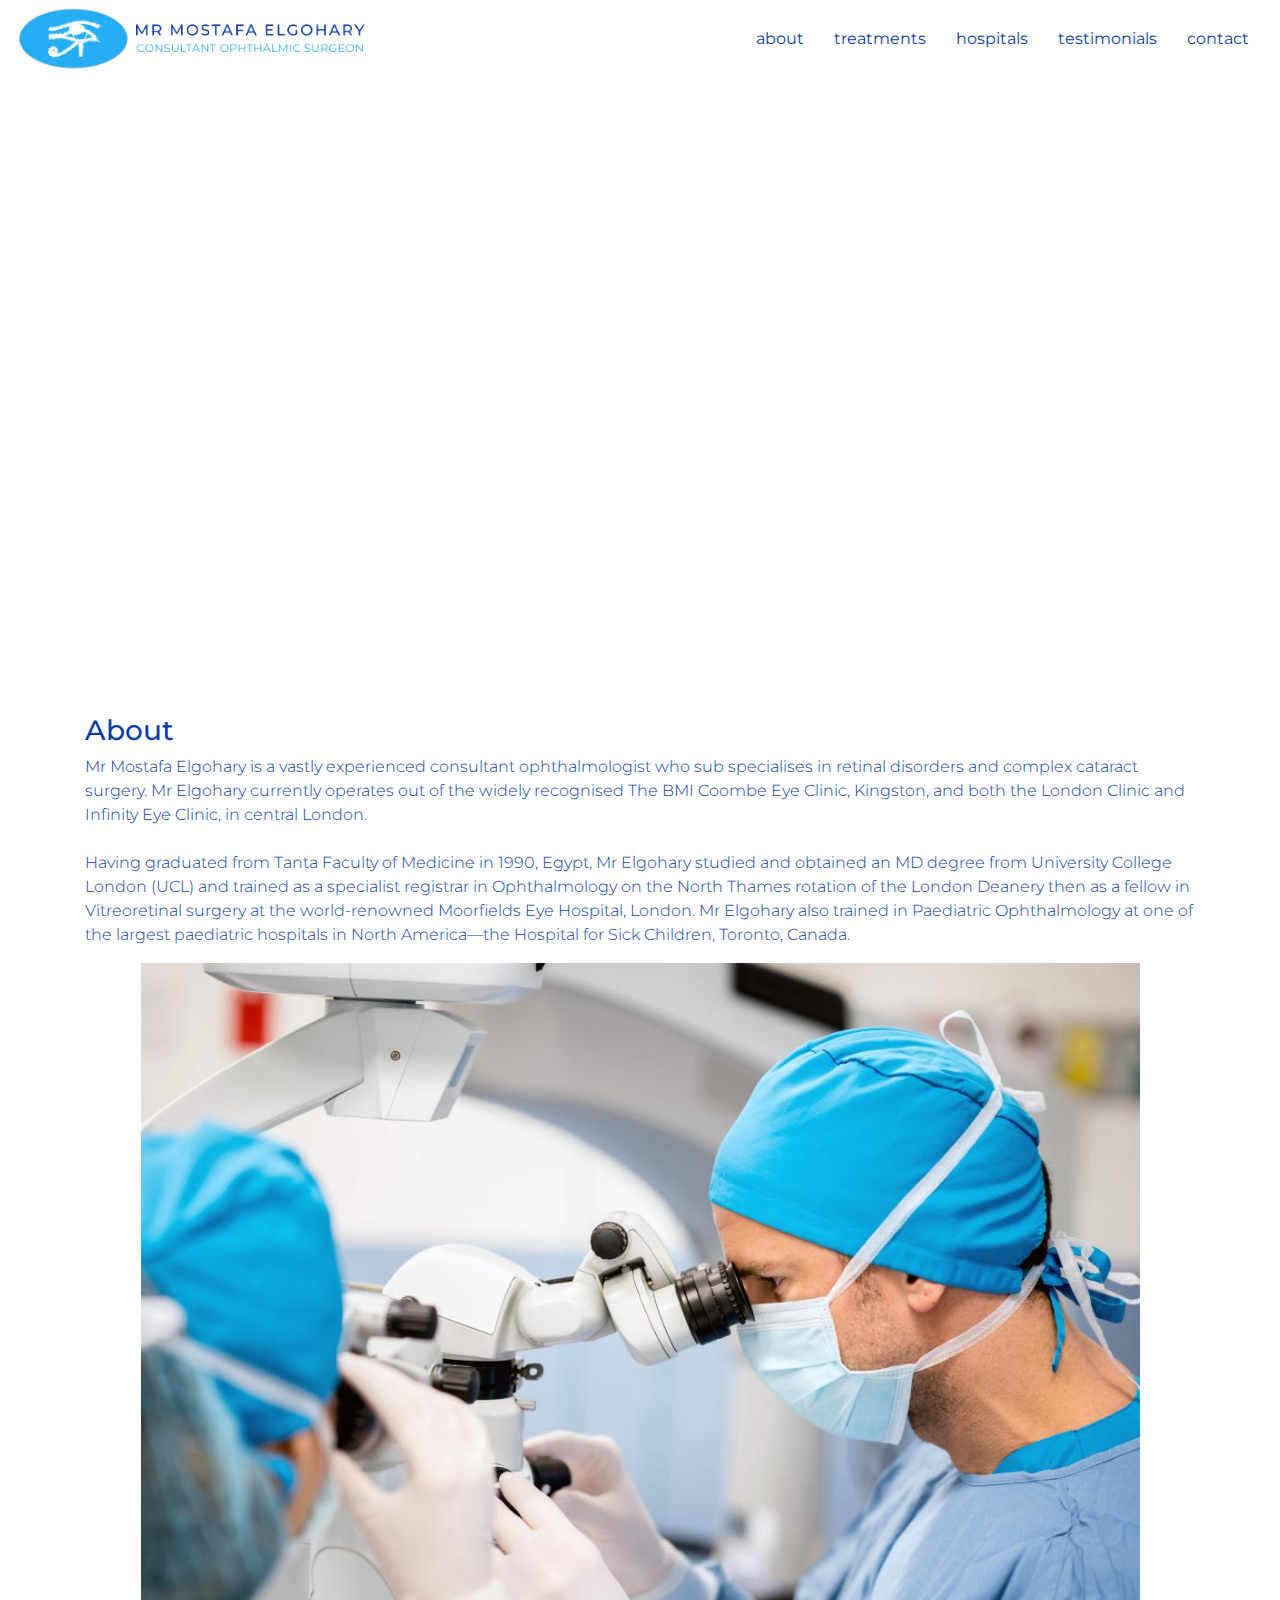
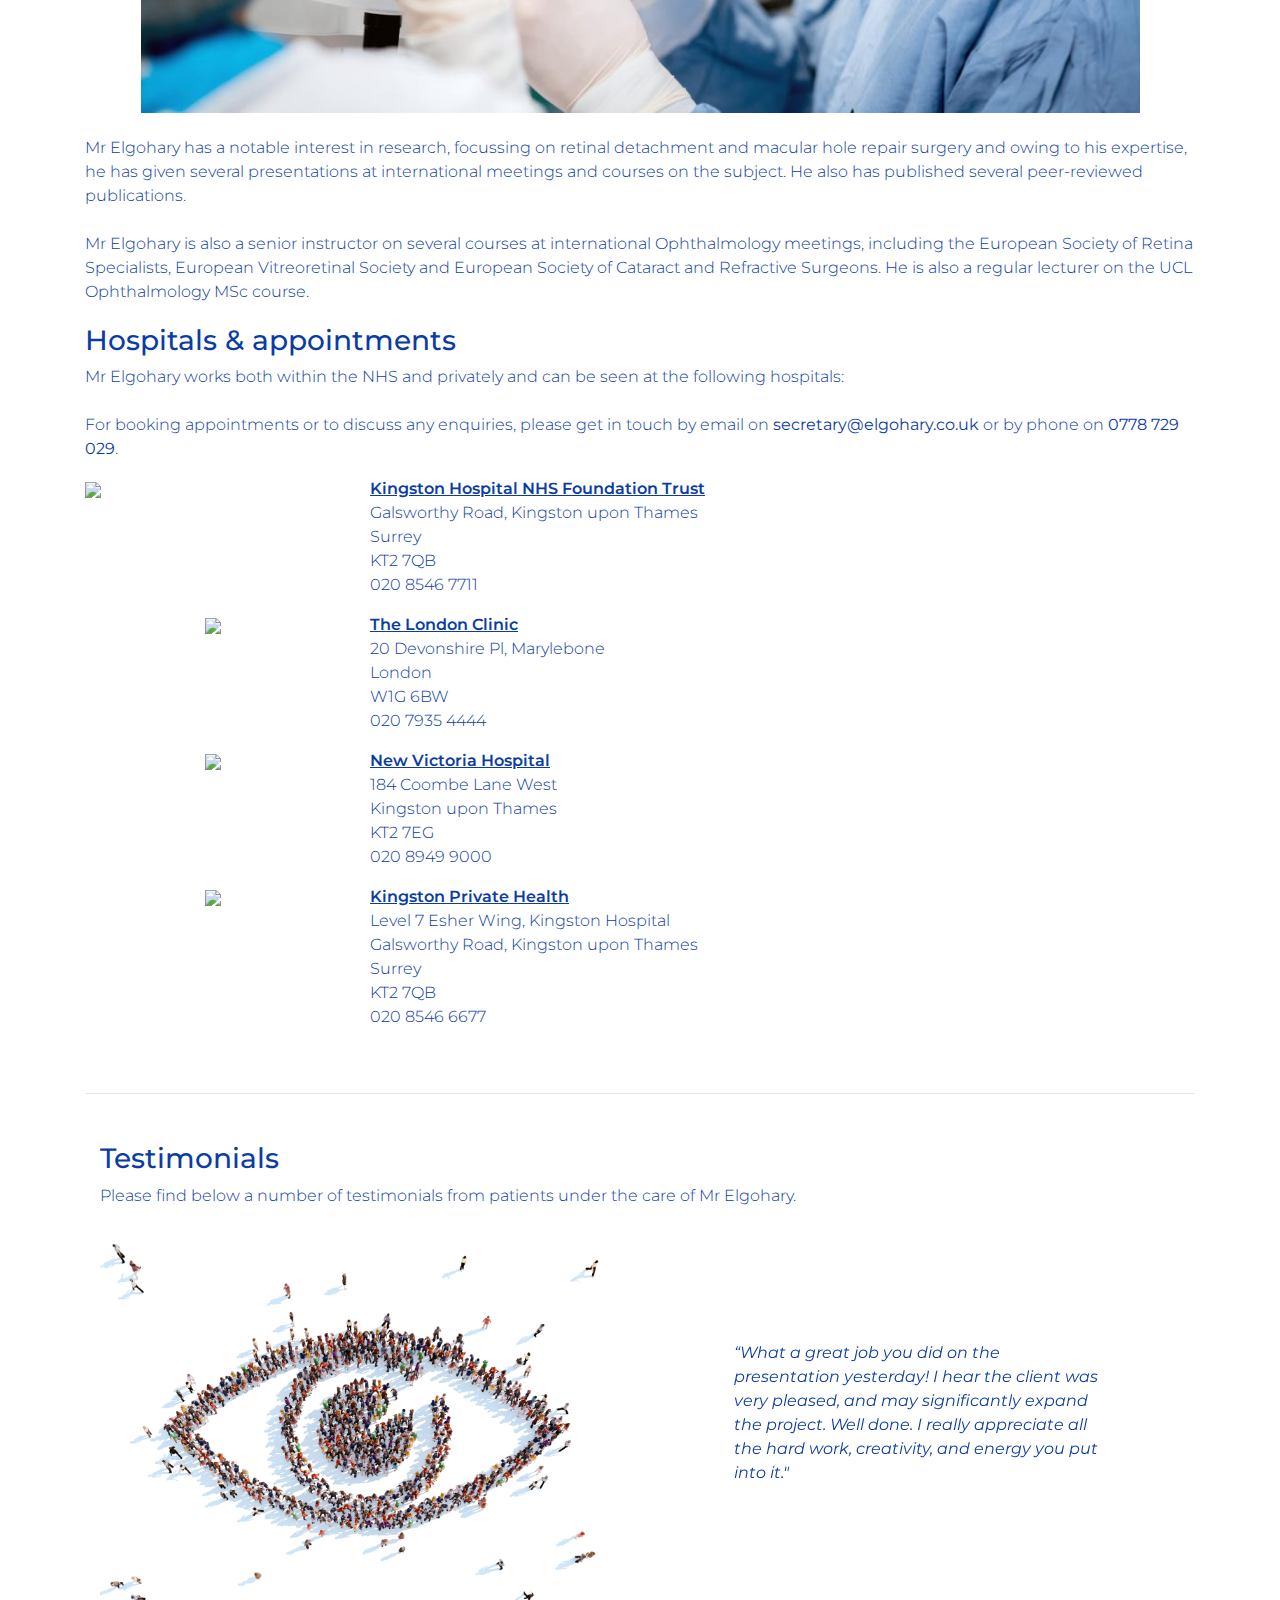
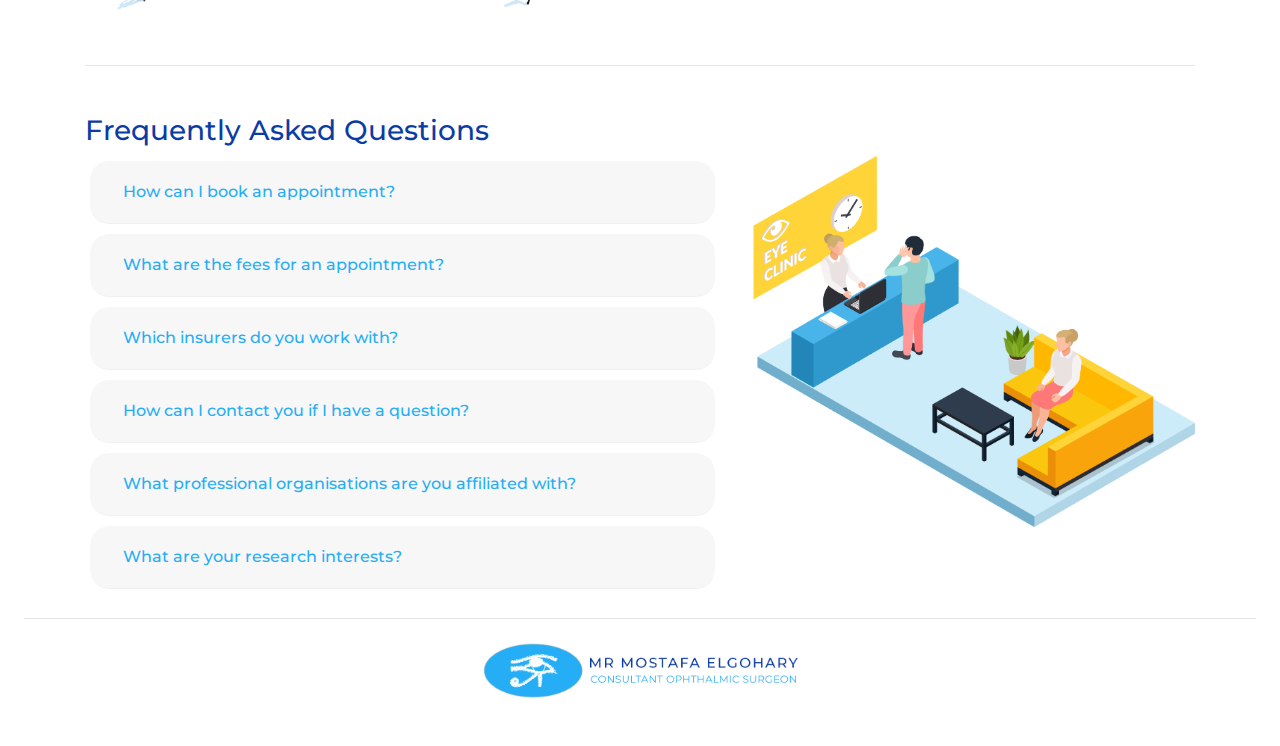
==== index.html @ 0358de56 "Add files via upload" ====
<!doctype html>
<html lang="en">
  <head>
    <meta charset="utf-8">
    <meta name="viewport" content="width=device-width, initial-scale=1, shrink-to-fit=no">
    <meta name="description" content="">
    <meta name="author" content="Mark Otto, Jacob Thornton, and Bootstrap contributors">
    <meta name="generator" content="Jekyll v4.1.1">
    <title>Mr Mostafa Elgohary</title>

    <link rel="canonical" href="https://getbootstrap.com/docs/4.5/examples/carousel/">
    <link href="https://fonts.googleapis.com/css2?family=Montserrat:ital,wght@0,100;0,200;0,300;0,400;0,500;0,600;0,700;0,800;0,900;1,100;1,200;1,300;1,400;1,500;1,600;1,700;1,800;1,900&display=swap" rel="stylesheet">

    <!-- Bootstrap core CSS -->
    <link href="css/bootstrap.min.css" rel="stylesheet">
    <script src="https://use.fontawesome.com/b01f013cdf.js"></script>

    <style>
      .bd-placeholder-img {
        font-size: 1.125rem;
        text-anchor: middle;
        -webkit-user-select: none;
        -moz-user-select: none;
        -ms-user-select: none;
        user-select: none;
      }

      @media (min-width: 768px) {
        .bd-placeholder-img-lg {
          font-size: 3.5rem;
        }
      }
    </style>
    <!-- Custom styles for this template -->
    <link href="carousel.css" rel="stylesheet">

  </head>
  <body>
    <header>
  <nav class="navbar navbar-expand-md navbar-dark fixed-top bg-white" id="mainNav">
    <!-- <div class="container">

    </div> -->
          <div id="logodiv">
              <a href="index.html"><img src="img/logo3.png" id="logo"></a>
          </div>

          <button class="navbar-toggler" type="button" data-toggle="collapse" data-target="#navbarCollapse" aria-controls="navbarCollapse" aria-expanded="false" aria-label="Toggle navigation">
            <span class="navbar-toggler-icon"></span>
          </button>


            <div class="collapse navbar-collapse" id="navbarCollapse">
                <ul class="navbar-nav ml-auto">
                      <li class="nav-item active">
                        <a class="nav-link" id="menuitems" href="#">about<span class="sr-only">(current)</span></a>
                      </li>

                      <li class="nav-item dropdown">
                        <a class="nav-link js-scroll-trigger" id="menuitems" href="#">treatments</a>
                        <div class="dropdown-menu" aria-labelledby="dropdownMenuButton">
                          <a class="dropdown-item" href="treatments.html#conditions">conditions</a>
                          <a class="dropdown-item" href="treatments.html#procedures">procedures</a>
                          <a class="dropdown-item" href="treatments.html#research">research</a>
                        </div>
                      </li>

                      <li class="nav-item">
                        <a class="nav-link" id="menuitems" href="#">hospitals</a>
                      </li>

                      <li class="nav-item">
                        <a class="nav-link" id="menuitems" href="#">testimonials</a>
                      </li>

                      <li class="nav-item">
                        <a class="nav-link" id="menuitems" href="#">contact</a>
                      </li>
                </ul>
            </div>
  </nav>
</header>

<main role="main">

  <div class="position-relative overflow-hidden p-3 p-md-5" id="welcomeimage">
          <div class="container" >
              <div class="text-center" id="welcometext">
                <p>Welcome to the website of Mr Mostafa Elgohary, Consultant Ophthalmologist and Vitreoretinal Surgeon.</p>
              </div>
          </div>
  </div>




  <!-- Marketing messaging and featurettes
  ================================================== -->
  <!-- Wrap the rest of the page in another container to center all the content. -->

  <!-- <div class="container "> -->


    <!-- ABOUT SECTION -->

    <div class="container my-1">
      <div class="row">
            <div class="col-lg-12 col-sm-12">
              <h3 class="font mobilefontsize">About</h3>
              <p class="lead font">
                Mr Mostafa Elgohary is a vastly experienced consultant ophthalmologist who sub specialises in retinal disorders and complex cataract surgery.
                Mr Elgohary currently operates out of the widely recognised The BMI Coombe Eye Clinic, Kingston, and both the London Clinic and Infinity Eye Clinic, in central London.
                <br><br>Having graduated from Tanta Faculty of Medicine in 1990, Egypt, Mr Elgohary studied and obtained an MD degree from University College London (UCL) and trained as a specialist registrar in Ophthalmology on the North Thames rotation of the London Deanery then as a fellow in Vitreoretinal surgery at the world-renowned Moorfields Eye Hospital, London.
                Mr Elgohary also trained in Paediatric Ophthalmology at one of the largest paediatric hospitals in North America—the Hospital for Sick Children, Toronto, Canada.
              </p>
            </div>

            <div class="col-lg-12 col-sm-12 text-center">
                <img src="img/image2.jpg" class="img-fluid" id="imagetwo"/>
            </div>

            <div class="col-lg-12 col-sm-12 font">
              <p class="lead font">
                Mr Elgohary has a notable interest in research, focussing on retinal detachment and macular hole repair surgery and owing to his expertise, he has given several presentations at international meetings and courses on the subject.  He also has published several peer-reviewed publications.
                <br>
                <br>Mr Elgohary is also a senior instructor on several courses at international Ophthalmology meetings, including the European Society of Retina Specialists, European Vitreoretinal Society and European Society of Cataract and Refractive Surgeons. He is also a regular lecturer on the UCL Ophthalmology MSc course.
                </p>
            </div>
      </div>
    </div>

    <!-- HOSPITALS SECTION -->
    <div class="container">

      <div class="row">
            <div class="col-lg-12 col-sm-12">
              <h3 class="font mobilefontsize">Hospitals & appointments</h3>
              <p class="lead font">
                Mr Elgohary works both within the NHS and privately and can be seen at the following hospitals:

                <br><br>
                For booking appointments or to discuss any enquiries, please get in touch by email on <b>secretary@elgohary.co.uk</b> or by phone on <b>0778 729 029</b>.

              </p>
            </div>
      </div>

      <div class="row">
            <div class="col-lg-3 col-sm-12">
              <p class="lead font">
                <a href="https://www.kingstonhospital.nhs.uk/" target="_blank"><img src="https://www.cerner.com/gb/-/media/cerner-media-united-kingdom/client-logos/kingston-hospitals-nhs-foundation-trust-logo-new/kingston-hospitals-nhs-foundation-trust-logo-left-new.jpg?vs=1&h=728&w=1610&la=en&hash=07731436ECAC90FFF5B621EAF5C5706946E8ECD9" class="img-fluid"/></a>
              </p>
            </div>

            <div class="col-lg-9 col-sm-12 mobilecenter">
              <p class="hospitalstitle">Kingston Hospital NHS Foundation Trust</p>
              <p class="lead font">
                Galsworthy Road, Kingston upon Thames
                <br>
                Surrey
                <br>
                KT2 7QB
                <br>
                020 8546 7711
              </p>
            </div>

            <!-- THE LONDON CLINIC -->
            <div class="col-lg-3 col-sm-12 text-center">
              <p class="lead font">
                <a href="https://www.thelondonclinic.co.uk/" target="_blank"><img src="https://encrypted-tbn0.gstatic.com/images?q=tbn%3AANd9GcReIwUrBVdik92Fp7IkmXEhLhUpH0y93_sk5A&usqp=CAU" class="img-fluid" style="width:150px;"/></a>
              </p>
            </div>

            <div class="col-lg-9 col-sm-12 mobilecenter">
              <p class="hospitalstitle">The London Clinic</p>
              <p class="lead font">
                20 Devonshire Pl, Marylebone
                <br>
                London
                <br>
                W1G 6BW
                <br>
                020 7935 4444
              </p>
            </div>

            <!-- NEW VICTORIA HOSPITAL -->
            <div class="col-lg-3 col-sm-12 text-center">
              <p class="lead font">
                <a href="https://www.newvictoria.co.uk/" target="_blank"><img src="https://media.licdn.com/dms/image/C560BAQGy48XAczpVWQ/company-logo_200_200/0?e=2159024400&v=beta&t=w7-m10xiRsmc_yQs4msHcL1L2XakPz-_8ztDHukDIqU" class="img-fluid" style="width:150px;"/></a>
              </p>
            </div>

            <div class="col-lg-9 col-sm-12 mobilecenter">

              <p class="hospitalstitle">New Victoria Hospital</p>
              <p class="lead font">
                184 Coombe Lane West
                <br>
                Kingston upon Thames
                <br>
                KT2 7EG
                <br>
                020 8949 9000
              </p>
            </div>

            <!-- KINGSTON PRIVATE HEALTH -->
            <div class="col-lg-3 col-sm-12 text-center">
              <p class="lead font">
                <a href="https://kingstonprivatehealth.co.uk/" target="_blank"><img src="https://www.kingstonhospital.nhs.uk/media/106375/new_kph_logo.jpg" class="img-fluid" style="width:200px;"/></a>
              </p>
            </div>

            <div class="col-lg-9 col-sm-12 mobilecenter">

                <p class="hospitalstitle">Kingston Private Health</p>
                <p class="lead font">
                Level 7 Esher Wing, Kingston Hospital
                <br>
                Galsworthy Road, Kingston upon Thames
                <br>
                Surrey
                <br>
                KT2 7QB
                <br>
                020 8546 6677
              </p>
            </div>

      </div>

      <hr class="featurette-divider">


      <div class="container">

        <div class="row">
              <div class="col-lg-12 col-sm-12">
                <h3 class="font mobilefontsize">Testimonials</h3>
                <p class="lead font">
                  Please find below a number of testimonials from patients under the care of Mr Elgohary.
                </p>
              </div>
        </div>

        <div class="row">
              <div class="col-lg-6 col-sm-12">
                  <img src="img/image3.jpg" class="img-fluid" id="imagethree"/>
              </div>

              <div class="col-lg-6 col-sm-12 align-self-center">
                    <div id="imagescarousel" class="carousel slide carousel-fade " data-ride="carousel">
                      <!-- <ol class="carousel-indicators">
                        <li data-target="#myCarousel" data-slide-to="0" class="active"></li>
                        <li data-target="#myCarousel" data-slide-to="1"></li>
                        <li data-target="#myCarousel" data-slide-to="2"></li>
                      </ol> -->
                        <div class="carousel-inner">
                                <div class="carousel-item active">
                                    <div class="carousel-content">
                                      <div>
                                          <p class="font feedback">“What a great job you did on the presentation yesterday! I hear the client was very pleased, and may significantly expand the project. Well done. I really appreciate all the hard work, creativity, and energy you put into it."</p>
                                      </div>
                                    </div>
                                </div>

                                <div class="carousel-item">
                                    <div class="carousel-content">
                                        <div>
                                            <p class="font feedback">“I noticed how well you responded to that customer’s concerns. You were patient, understanding, and resourceful. Customer support is an important part of our company brand, and you certainly displayed it.”</p>
                                        </div>
                                    </div>
                                </div>

                                <div class="carousel-item">
                                    <div class="carousel-content">
                                        <div>
                                            <p class="font feedback">“Jane told me that she is using the new network tool to keep track of sales, based on your positive feedback on the application. Thanks for supporting our new technology, and setting a great example for others.”</p>
                                        </div>
                                    </div>
                                </div>
                        </div>
                    </div> <!-- close #imagescarousel div -->

                    <a class="carousel-control-prev" href="#imagescarousel" role="button" data-slide="prev">
                              <i class="fa fa-chevron-left"></i>
                              <span class="sr-only">Previous</span>
                    </a>
                    <a class="carousel-control-next" href="#imagescarousel" role="button" data-slide="next">
                              <i class="fa fa-chevron-right"></i>
                              <span class="sr-only">Previous</span>
                    </a>



              </div> <!-- close col-lg-6 -->
              </div> <!-- close row div -->
        </div> <!-- close container div -->
        <hr class="featurette-divider">
    </div> <!-- close container div of hospitals section -->

    <div class="container">
      <div class="row">
        <div class="col-lg-12 col-sm-12">
          <h3 class="font mobilefontsize">Frequently Asked Questions</h3>
        </div>
      </div>

      <div class="row">
            <div class="col-lg-7 col-sm-12">
            <div id="accordion">
                    <!-- COLLAPSIBLE QUESTION 1 -->
                    <div class="card">
                        <div class="card-header" id="headingOne">
                          <h5 class="mb-0">
                            <button class="btn btn-link collapsed faqquestion" data-toggle="collapse" data-target="#collapseOne" aria-expanded="false" aria-controls="collapseOne">
                              How can I book an appointment?
                            </button>
                          </h5>
                        </div>

                        <div id="collapseOne" class="collapse hide" aria-labelledby="headingOne" data-parent="#accordion">
                          <div class="card-body faqtext">
                            Anim pariatur cliche reprehenderit, enim eiusmod high life accusamus terry richardson ad squid. 3 wolf moon officia aute, non cupidatat skateboard dolor brunch. Food truck quinoa nesciunt laborum eiusmod. Brunch 3 wolf moon tempor, sunt aliqua put a bird on it squid single-origin coffee nulla assumenda shoreditch et. Nihil anim keffiyeh helvetica, craft beer labore wes anderson cred nesciunt sapiente ea proident. Ad vegan excepteur butcher vice lomo. Leggings occaecat craft beer farm-to-table, raw denim aesthetic synth nesciunt you probably haven't heard of them accusamus labore sustainable VHS.
                          </div>
                        </div>
                    </div>

                    <!-- COLLAPSIBLE QUESTION 2 -->
                    <div class="card">
                        <div class="card-header" id="headingTwo">
                          <h5 class="mb-0">
                            <button class="btn btn-link collapsed faqquestion" data-toggle="collapse" data-target="#collapseTwo" aria-expanded="false" aria-controls="collapseTwo">
                              What are the fees for an appointment?
                            </button>
                          </h5>
                        </div>

                        <div id="collapseTwo" class="collapse hide" aria-labelledby="headingTwo" data-parent="#accordion">
                          <div class="card-body faqtext">
                            Anim pariatur cliche reprehenderit, enim eiusmod high life accusamus terry richardson ad squid. 3 wolf moon officia aute, non cupidatat skateboard dolor brunch. Food truck quinoa nesciunt laborum eiusmod. Brunch 3 wolf moon tempor, sunt aliqua put a bird on it squid single-origin coffee nulla assumenda shoreditch et. Nihil anim keffiyeh helvetica, craft beer labore wes anderson cred nesciunt sapiente ea proident. Ad vegan excepteur butcher vice lomo. Leggings occaecat craft beer farm-to-table, raw denim aesthetic synth nesciunt you probably haven't heard of them accusamus labore sustainable VHS.
                          </div>
                        </div>
                    </div>

                    <!-- COLLAPSIBLE QUESTION 3 -->
                    <div class="card">
                        <div class="card-header" id="headingThree">
                          <h5 class="mb-0">
                            <button class="btn btn-link collapsed faqquestion" data-toggle="collapse" data-target="#collapseThree" aria-expanded="false" aria-controls="collapseThree">
                              Which insurers do you work with?
                            </button>
                          </h5>
                        </div>

                        <div id="collapseThree" class="collapse hide" aria-labelledby="headingThree" data-parent="#accordion">
                          <div class="card-body faqtext">
                            Anim pariatur cliche reprehenderit, enim eiusmod high life accusamus terry richardson ad squid. 3 wolf moon officia aute, non cupidatat skateboard dolor brunch. Food truck quinoa nesciunt laborum eiusmod. Brunch 3 wolf moon tempor, sunt aliqua put a bird on it squid single-origin coffee nulla assumenda shoreditch et. Nihil anim keffiyeh helvetica, craft beer labore wes anderson cred nesciunt sapiente ea proident. Ad vegan excepteur butcher vice lomo. Leggings occaecat craft beer farm-to-table, raw denim aesthetic synth nesciunt you probably haven't heard of them accusamus labore sustainable VHS.
                          </div>
                        </div>
                    </div>

                    <!-- COLLAPSIBLE QUESTION 4 -->
                    <div class="card">
                        <div class="card-header" id="headingFour">
                          <h5 class="mb-0">
                            <button class="btn btn-link collapsed faqquestion" data-toggle="collapse" data-target="#collapseFour" aria-expanded="false" aria-controls="collapseFour">
                              How can I contact you if I have a question?
                            </button>
                          </h5>
                        </div>

                        <div id="collapseFour" class="collapse hide" aria-labelledby="headingFour" data-parent="#accordion">
                          <div class="card-body faqtext">
                            Anim pariatur cliche reprehenderit, enim eiusmod high life accusamus terry richardson ad squid. 3 wolf moon officia aute, non cupidatat skateboard dolor brunch. Food truck quinoa nesciunt laborum eiusmod. Brunch 3 wolf moon tempor, sunt aliqua put a bird on it squid single-origin coffee nulla assumenda shoreditch et. Nihil anim keffiyeh helvetica, craft beer labore wes anderson cred nesciunt sapiente ea proident. Ad vegan excepteur butcher vice lomo. Leggings occaecat craft beer farm-to-table, raw denim aesthetic synth nesciunt you probably haven't heard of them accusamus labore sustainable VHS.
                          </div>
                        </div>
                    </div>

                    <!-- COLLAPSIBLE QUESTION 5 -->
                    <div class="card">
                        <div class="card-header" id="headingFive">
                          <h5 class="mb-0">
                            <button class="btn btn-link collapsed faqquestion" data-toggle="collapse" data-target="#collapseFive" aria-expanded="false" aria-controls="collapseFive">
                              What professional organisations are you affiliated with?
                            </button>
                          </h5>
                        </div>

                        <div id="collapseFive" class="collapse hide" aria-labelledby="headingFive" data-parent="#accordion">
                          <div class="card-body faqtext">
                            Anim pariatur cliche reprehenderit, enim eiusmod high life accusamus terry richardson ad squid. 3 wolf moon officia aute, non cupidatat skateboard dolor brunch. Food truck quinoa nesciunt laborum eiusmod. Brunch 3 wolf moon tempor, sunt aliqua put a bird on it squid single-origin coffee nulla assumenda shoreditch et. Nihil anim keffiyeh helvetica, craft beer labore wes anderson cred nesciunt sapiente ea proident. Ad vegan excepteur butcher vice lomo. Leggings occaecat craft beer farm-to-table, raw denim aesthetic synth nesciunt you probably haven't heard of them accusamus labore sustainable VHS.
                          </div>
                        </div>
                    </div>

                    <!-- COLLAPSIBLE QUESTION 6 -->
                    <div class="card">
                        <div class="card-header" id="headingSix">
                          <h5 class="mb-0">
                            <button class="btn btn-link collapsed faqquestion" data-toggle="collapse" data-target="#collapseSix" aria-expanded="false" aria-controls="collapseSix">
                              What are your research interests?
                            </button>
                          </h5>
                        </div>

                        <div id="collapseSix" class="collapse hide" aria-labelledby="headingSix" data-parent="#accordion">
                          <div class="card-body faqtext">
                            Anim pariatur cliche reprehenderit, enim eiusmod high life accusamus terry richardson ad squid. 3 wolf moon officia aute, non cupidatat skateboard dolor brunch. Food truck quinoa nesciunt laborum eiusmod. Brunch 3 wolf moon tempor, sunt aliqua put a bird on it squid single-origin coffee nulla assumenda shoreditch et. Nihil anim keffiyeh helvetica, craft beer labore wes anderson cred nesciunt sapiente ea proident. Ad vegan excepteur butcher vice lomo. Leggings occaecat craft beer farm-to-table, raw denim aesthetic synth nesciunt you probably haven't heard of them accusamus labore sustainable VHS.
                          </div>
                        </div>
                    </div>



            </div>
          </div>

            <div class="col-lg-5 col-sm-12">

              <img src="img/eyeclinic.png" class="img-fluid" id="imagefour"/>
            </div>

      </div>


    </div>

    <hr class="featurette-divider-footer">
    <!-- /END THE FEATURETTES -->

  </div><!-- /.container -->

  <footer class="container-fluid footer">
        <div class="row">
              <div class="col-4" id="emptyrow">
                <p></p>
              </div>

              <div class="col-4" style="margin:0 auto; text-align:center;">
                <a href="index.html"><img src="img/logo3.png" id="logo_bottom"/></a>
              </div>

              <div class="col-4" id="socialmedia_bottom">
                  <!-- <a href="https://twitter.com/maximhorwitz" target="_blank"><i class="fa fa-twitter fa-lg" aria-hidden="true"></i></a>
                  <a href="https://www.facebook.com/maximdhorwitz/" target="_blank"><i class="fa fa-facebook fa-lg active" aria-hidden="true"></i></a> -->
              </div>
        </div>
  </div>


  <!-- FOOTER -->
  <!-- <footer class="container">
    <p class="float-right"><a href="#">Back to top</a></p>
    <p>&copy; 2017-2020 Company, Inc. &middot; <a href="#">Privacy</a> &middot; <a href="#">Terms</a></p>
  </footer> -->

</main>
<script src="https://code.jquery.com/jquery-3.5.1.slim.min.js" integrity="sha384-DfXdz2htPH0lsSSs5nCTpuj/zy4C+OGpamoFVy38MVBnE+IbbVYUew+OrCXaRkfj" crossorigin="anonymous"></script>
      <script>window.jQuery || document.write('<script src="../assets/js/vendor/jquery.slim.min.js"><\/script>')</script><script src="../assets/dist/js/bootstrap.bundle.min.js"></script>
</html>
---- carousel.css ----
/* GLOBAL STYLES
-------------------------------------------------- */
/* Padding below the footer and lighter body text */

body {
  padding-top: 3rem;
  padding-bottom: 3rem;
  color: #5a5a5a;
}

#logo {
  height:auto;
  width:350px;
}

.navbar-dark .navbar-toggler-icon {
  background-image: url("data:image/svg+xml,%3csvg xmlns='http://www.w3.org/2000/svg' width='30' height='30' viewBox='0 0 30 30'%3e%3cpath stroke='rgba%2811, 60, 164, 1%29' stroke-linecap='round' stroke-miterlimit='10' stroke-width='2' d='M4 7h22M4 15h22M4 23h22'/%3e%3c/svg%3e");
}

.navbar-dark .navbar-toggler {
  border-color:#0b3ca4;
}

#menuitems {
  color:#0b3ca4;
  font-family: 'Montserrat', sans-serif;
  padding-left: 15px;
  padding-right: 15px;
}

.font {
  color:#0b3ca4;
  font-family: 'Montserrat', sans-serif;
}

.lead {
  font-size: 1em;
}

.dropdown-menu {
  margin-left:-25px;
}

.dropdown:hover>.dropdown-menu {
  display: block;
}

.dropdown>.dropdown-toggle:active {
  /*Without this, clicking will make it sticky*/
    pointer-events: none;
}

.dropdown-item {

  font-family: 'Montserrat',sans-serif;
  text-align:center;
  color:#0b3ca4;
}

.dropdown-item.active, .dropdown-item:active {
  background-color:white;
  text-decoration: underline;
  color:#0b3ca4;

}

#mainNav a:hover {
  color:#25aef5;
}

#welcomeimage {
  /* width:100%; */
  height:40rem;
  width:auto;
  position:relative;
  text-align: center;
  background-image:url('https://i.ibb.co/zxhxnvD/doctor-ophthalmology.jpg');
  background-repeat: no-repeat;
  background-position: center;
  background-size: contain;
  margin-bottom:2%;
}

#welcometext {
  color:red;
  margin: 0 auto;
  padding-top:5rem;
  padding-left:40rem;
  padding-right:10rem;
  font-size:1.5em;
  font-weight: 600;
  color:white;
}

#imagetwo {
  width:90%;
  height:auto;
  margin-bottom:2%;
}

#imagethree {
  width:100%;
  height:auto;
}

.feedback {
  font-style: italic;
}

.hospitalstitle {
  text-decoration: underline;
  font-weight:600;
  font-family: 'Montserrat', sans-serif;
  color:#0b3ca4;
  margin-bottom:0px;
}

.custom-toggler.navbar-toggler {
            border-color: red;
        }

.faqtext {
  font-family: 'Montserrat',sans-serif;
  color:#0b3ca4;
  font-size:0.9em;
}

.faqquestion {
  font-family: 'Montserrat',sans-serif;
  color:#25aef5;
  font-size:0.8em;
  font-weight:500;
}

#logo_bottom {

  width:80%;
  height:auto;
  text-align:center;
}

.card {
  padding:5px;
  text-align: left;
  border-style:none!important;
}

.card-header {
	border-radius:1.2em!important;
	background-color: rgba(0,0,0,.03)!important;
	border-bottom:1px solid rgba(0,0,0,.03)!important;
}



/* CUSTOMIZE THE CAROUSEL
-------------------------------------------------- */

/* Carousel base class */

/* Since positioning the image, we need to help out the caption */
.carousel-caption {
  /* bottom: 3rem; */
  z-index: 10;
  color:black;
}

#imagescarousel {
  width:100%!important;
}

.carousel-inner {
  width:70%;
  margin: 0 auto;

}

/* Declare heights because of positioning of img element */
/* .carousel-item {
  height: 20rem;

} */
/* .carousel-item > img {
  position: absolute;
  top: 0;
  left: 0;
  min-width: 100%;
  height: 32rem;
} */

.fa-chevron-left {
  color:#25aef5;
  font-size:4em;
}

.fa-chevron-right {
  color:#25aef5;
  font-size:4em;
}




/* MARKETING CONTENT
-------------------------------------------------- */

/* Center align the text within the three columns below the carousel */
.marketing .col-lg-4 {
  margin-bottom: 1.5rem;
  text-align: center;
}
.marketing h2 {
  font-weight: 400;
}
.marketing .col-lg-4 p {
  margin-right: .75rem;
  margin-left: .75rem;
}


/* Featurettes
------------------------- */

.featurette-divider {
  margin: 3rem 0; /* Space out the Bootstrap <hr> more */

}

.featurette-divider-footer {
  margin: 1.5em; /* Space out the Bootstrap <hr> more */

}

/* Thin out the marketing headings */
.featurette-heading {
  font-weight: 300;
  line-height: 1;
  letter-spacing: -.05rem;
}


/* RESPONSIVE CSS
-------------------------------------------------- */

@media (max-width: 822px) {

#logodiv {
  width:50%;
  height:auto;
}

#logo {
  width:150%;
  height:auto;
}

#welcometext {
  display:none;
}

#welcomeimage {
    height:16rem;
    width:auto;
    position:relative;
    text-align: center;
    background-image:url('https://i.ibb.co/zxhxnvD/doctor-ophthalmology.jpg');
    background-repeat: no-repeat;
    background-position: center;
    background-size: contain;
    margin-bottom:2%;

}

.lead {
  font-size: 0.8em;
}

.mobilefontsize {
  font-size: 1.2em;
}

.mobilecenter {
  text-align:center;
}

.fa-chevron-left {
  color:#25aef5;
  font-size:2em;
}

.fa-chevron-right {
  color:#25aef5;
  font-size:2em;
}

.feedback {
  font-style: italic;
  font-size: 0.8em;
}

.faqtext {
  font-family: 'Montserrat',sans-serif;
  color:#0b3ca4;
  font-size:0.8em;
}

.featurette-divider-footer {
  display:none;
}

.featurette-divider {
  margin: 1.5rem 0; /* Space out the Bootstrap <hr> more */

}



.footer {
  display:none;
}


}

@media (min-width: 40em) {
  /* Bump up size of carousel content */
  .carousel-caption p {
    margin-bottom: 1.25rem;
    font-size: 1.25rem;
    line-height: 1.4;
  }

  .featurette-heading {
    font-size: 50px;
  }
}

@media (min-width: 62em) {
  .featurette-heading {
    margin-top: 7rem;
  }
}
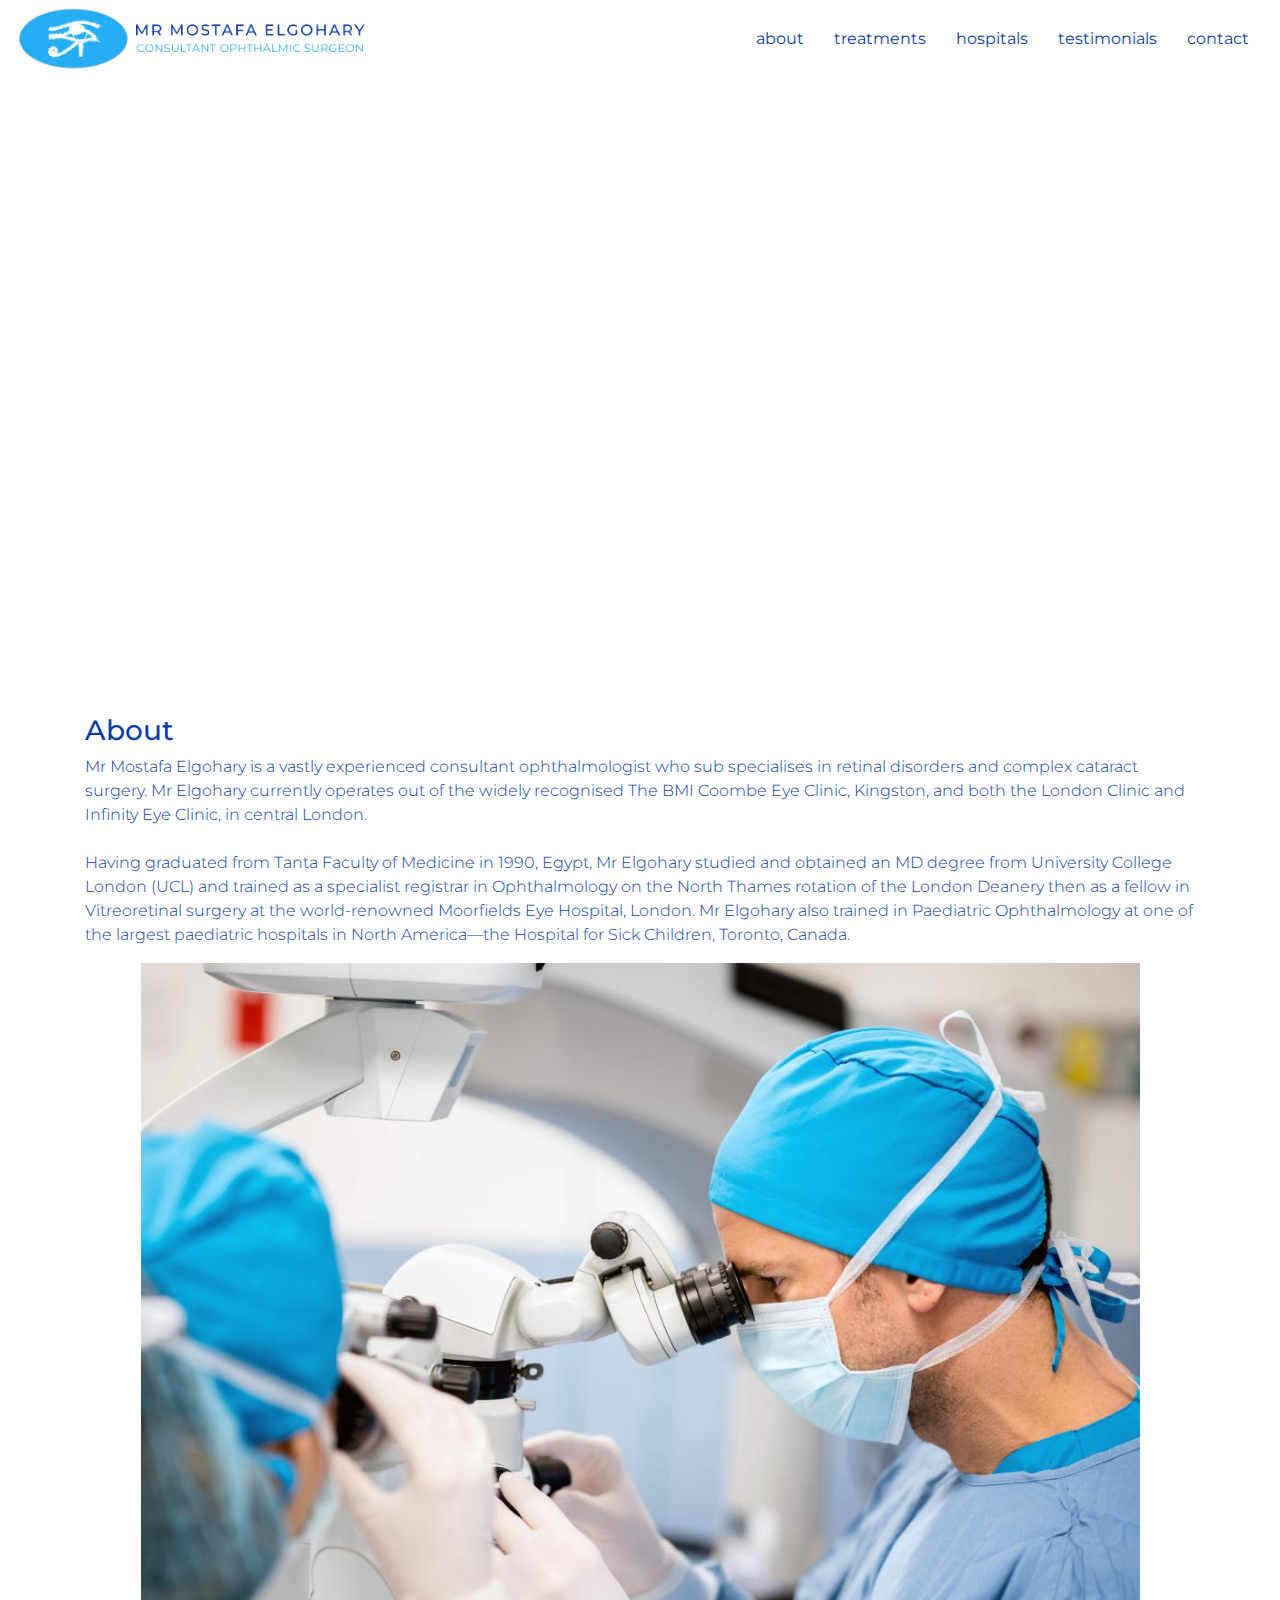
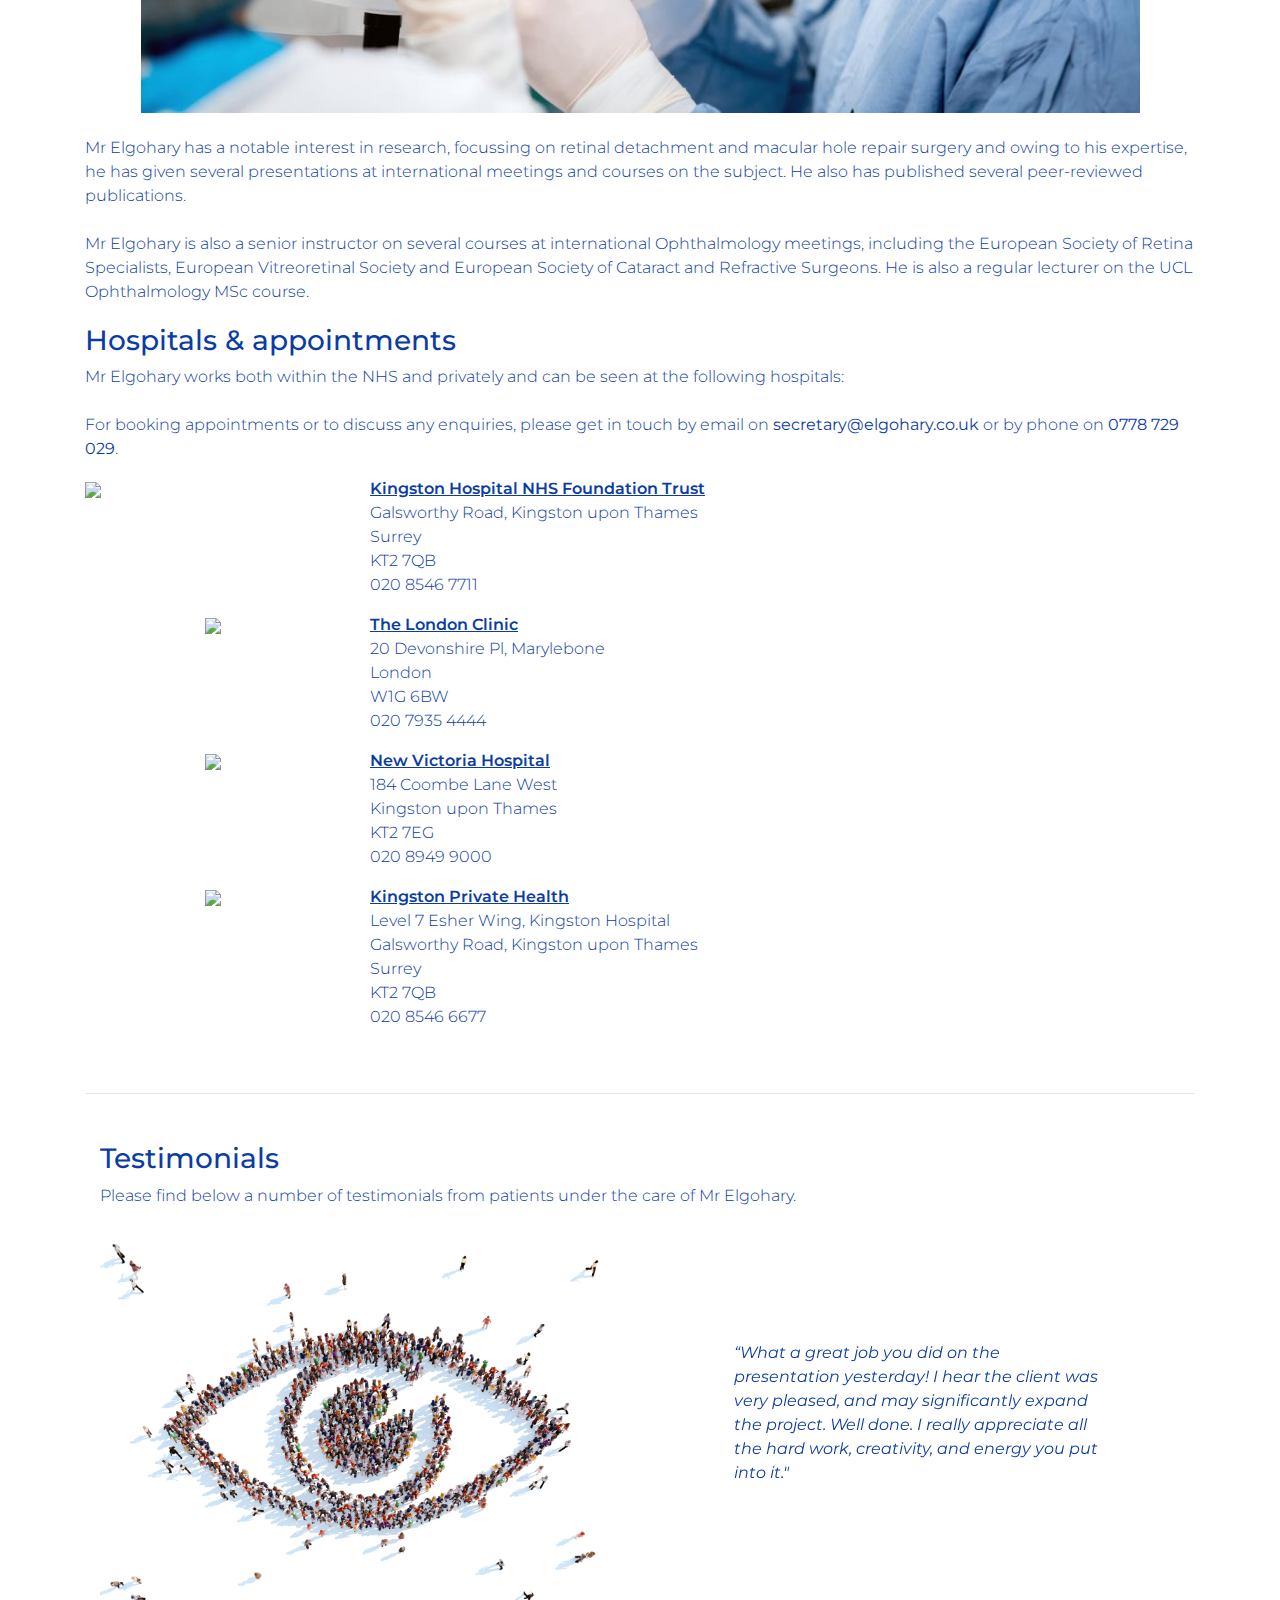
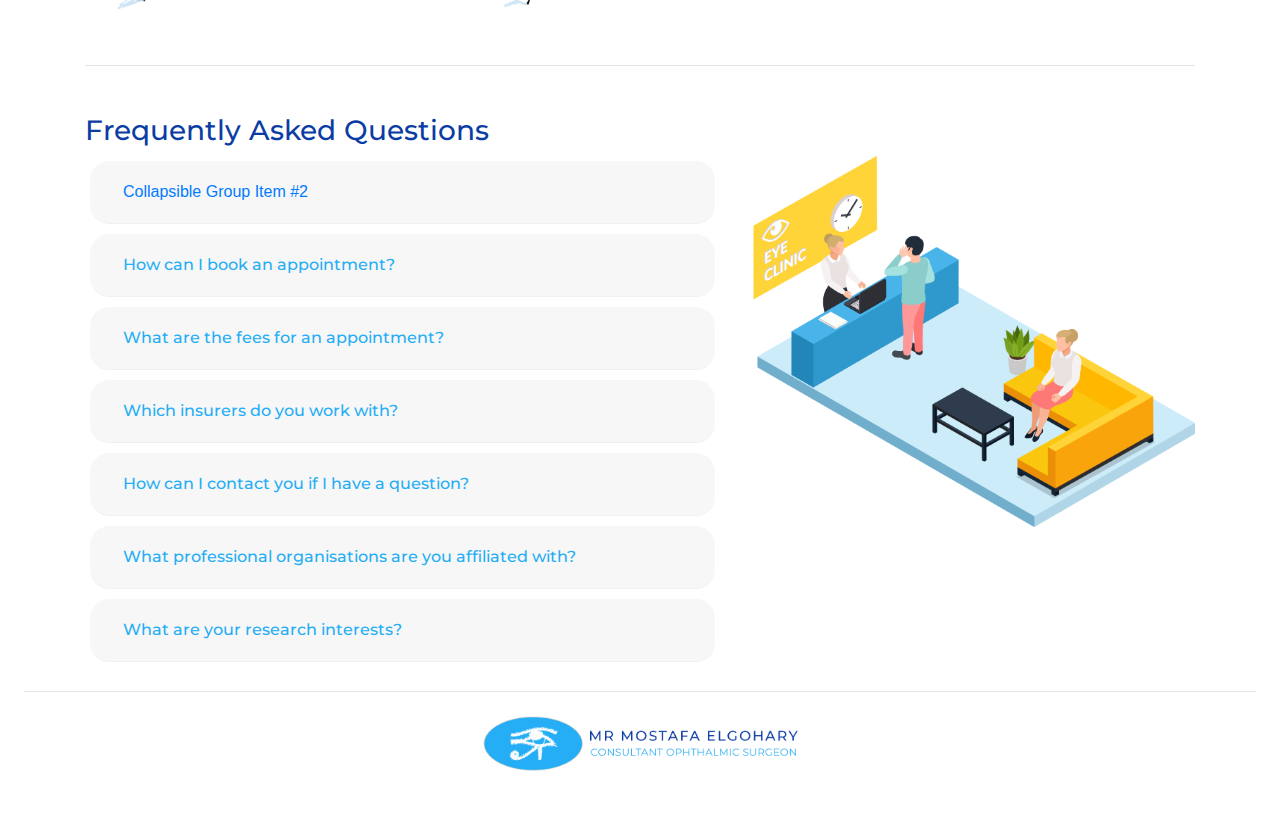
==== commit 1dafec7f: "Update index.html" ====
--- a/index.html
+++ b/index.html
@@ -311,6 +311,21 @@
       <div class="row">
             <div class="col-lg-7 col-sm-12">
             <div id="accordion">
+              <!-- ADDED HERE -->
+                    <div class="card">
+                          <div class="card-header" id="headingTwo">
+                            <h5 class="mb-0">
+                              <button class="btn btn-link collapsed" data-toggle="collapse" data-target="#collapseTwo" aria-expanded="false" aria-controls="collapseTwo">
+                                Collapsible Group Item #2
+                              </button>
+                            </h5>
+                          </div>
+                          <div id="collapseTwo" class="collapse" aria-labelledby="headingTwo" data-parent="#accordion">
+                            <div class="card-body">
+                              Anim pariatur cliche reprehenderit, enim eiusmod high life accusamus terry richardson ad squid. 3 wolf moon officia aute, non cupidatat skateboard dolor brunch. Food truck quinoa nesciunt laborum eiusmod. Brunch 3 wolf moon tempor, sunt aliqua put a bird on it squid single-origin coffee nulla assumenda shoreditch et. Nihil anim keffiyeh helvetica, craft beer labore wes anderson cred nesciunt sapiente ea proident. Ad vegan excepteur butcher vice lomo. Leggings occaecat craft beer farm-to-table, raw denim aesthetic synth nesciunt you probably haven't heard of them accusamus labore sustainable VHS.
+                            </div>
+                          </div>
+                    </div>
                     <!-- COLLAPSIBLE QUESTION 1 -->
                     <div class="card">
                         <div class="card-header" id="headingOne">
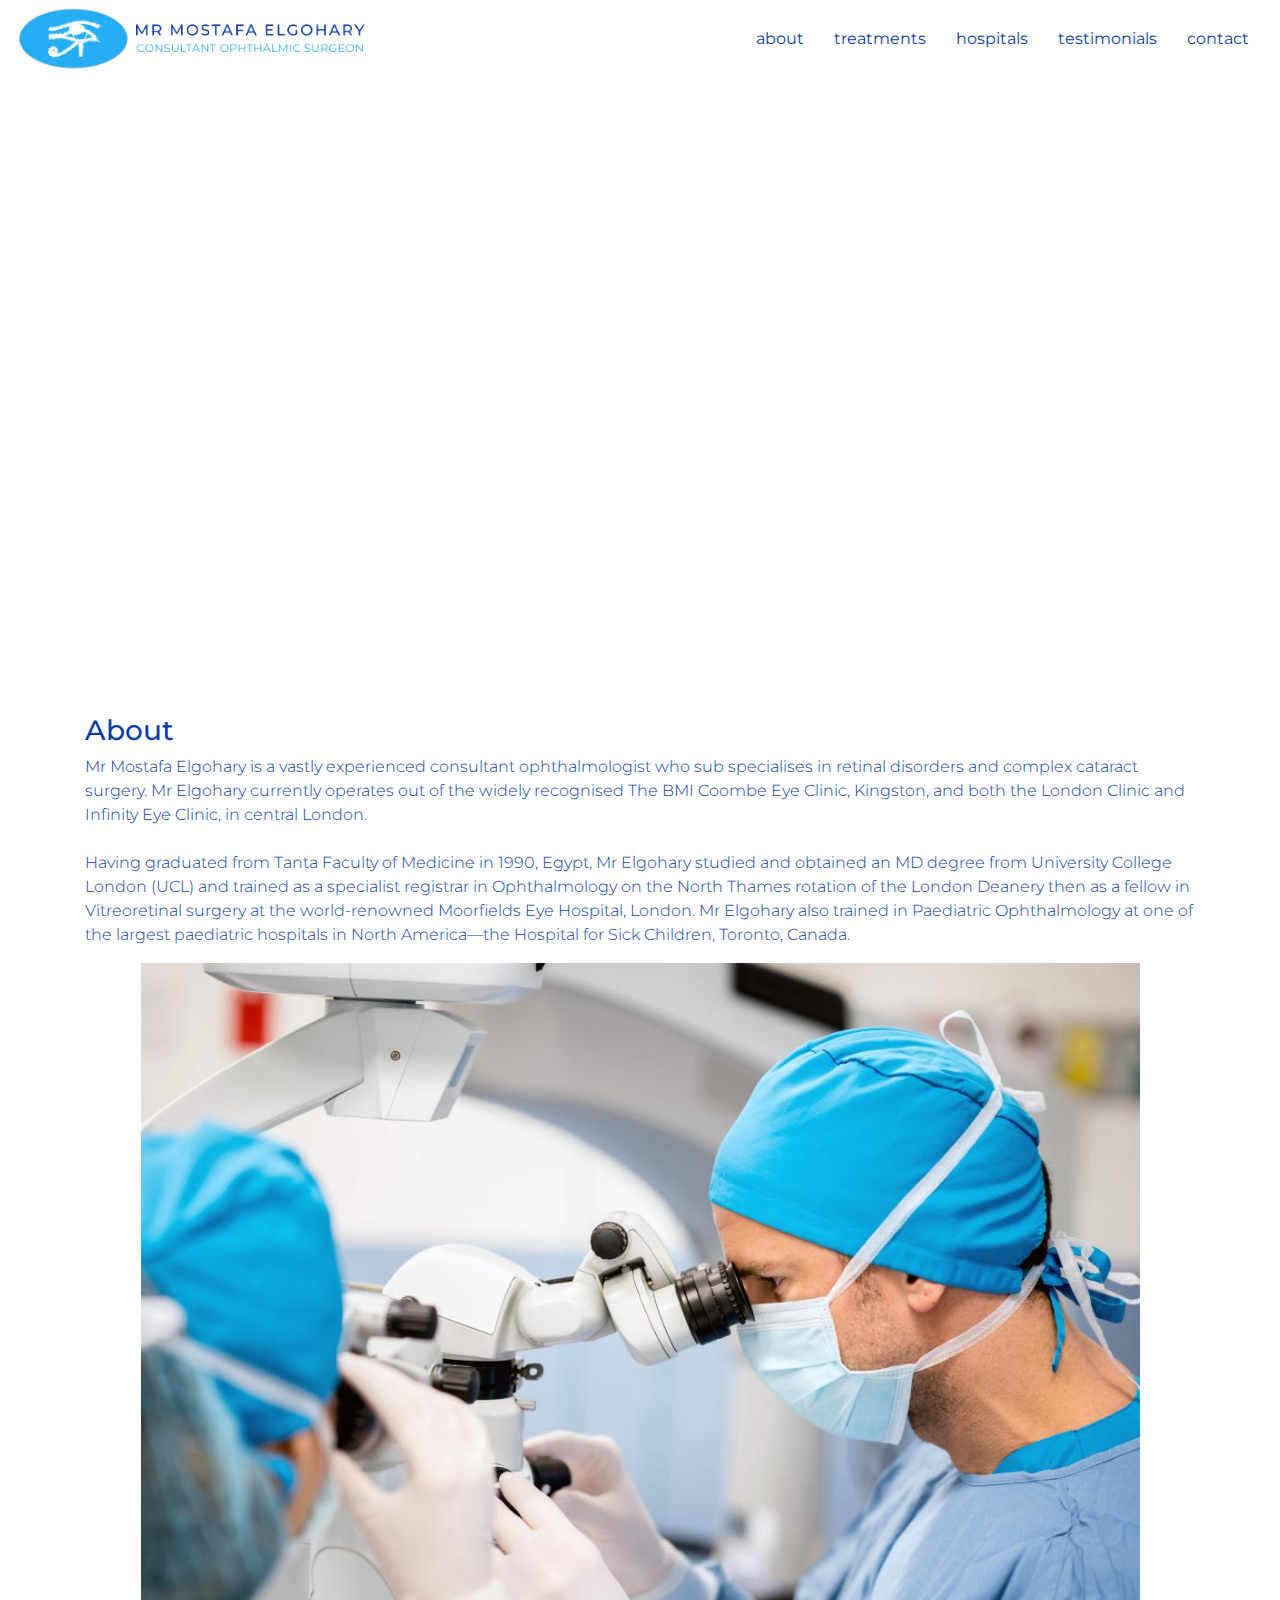
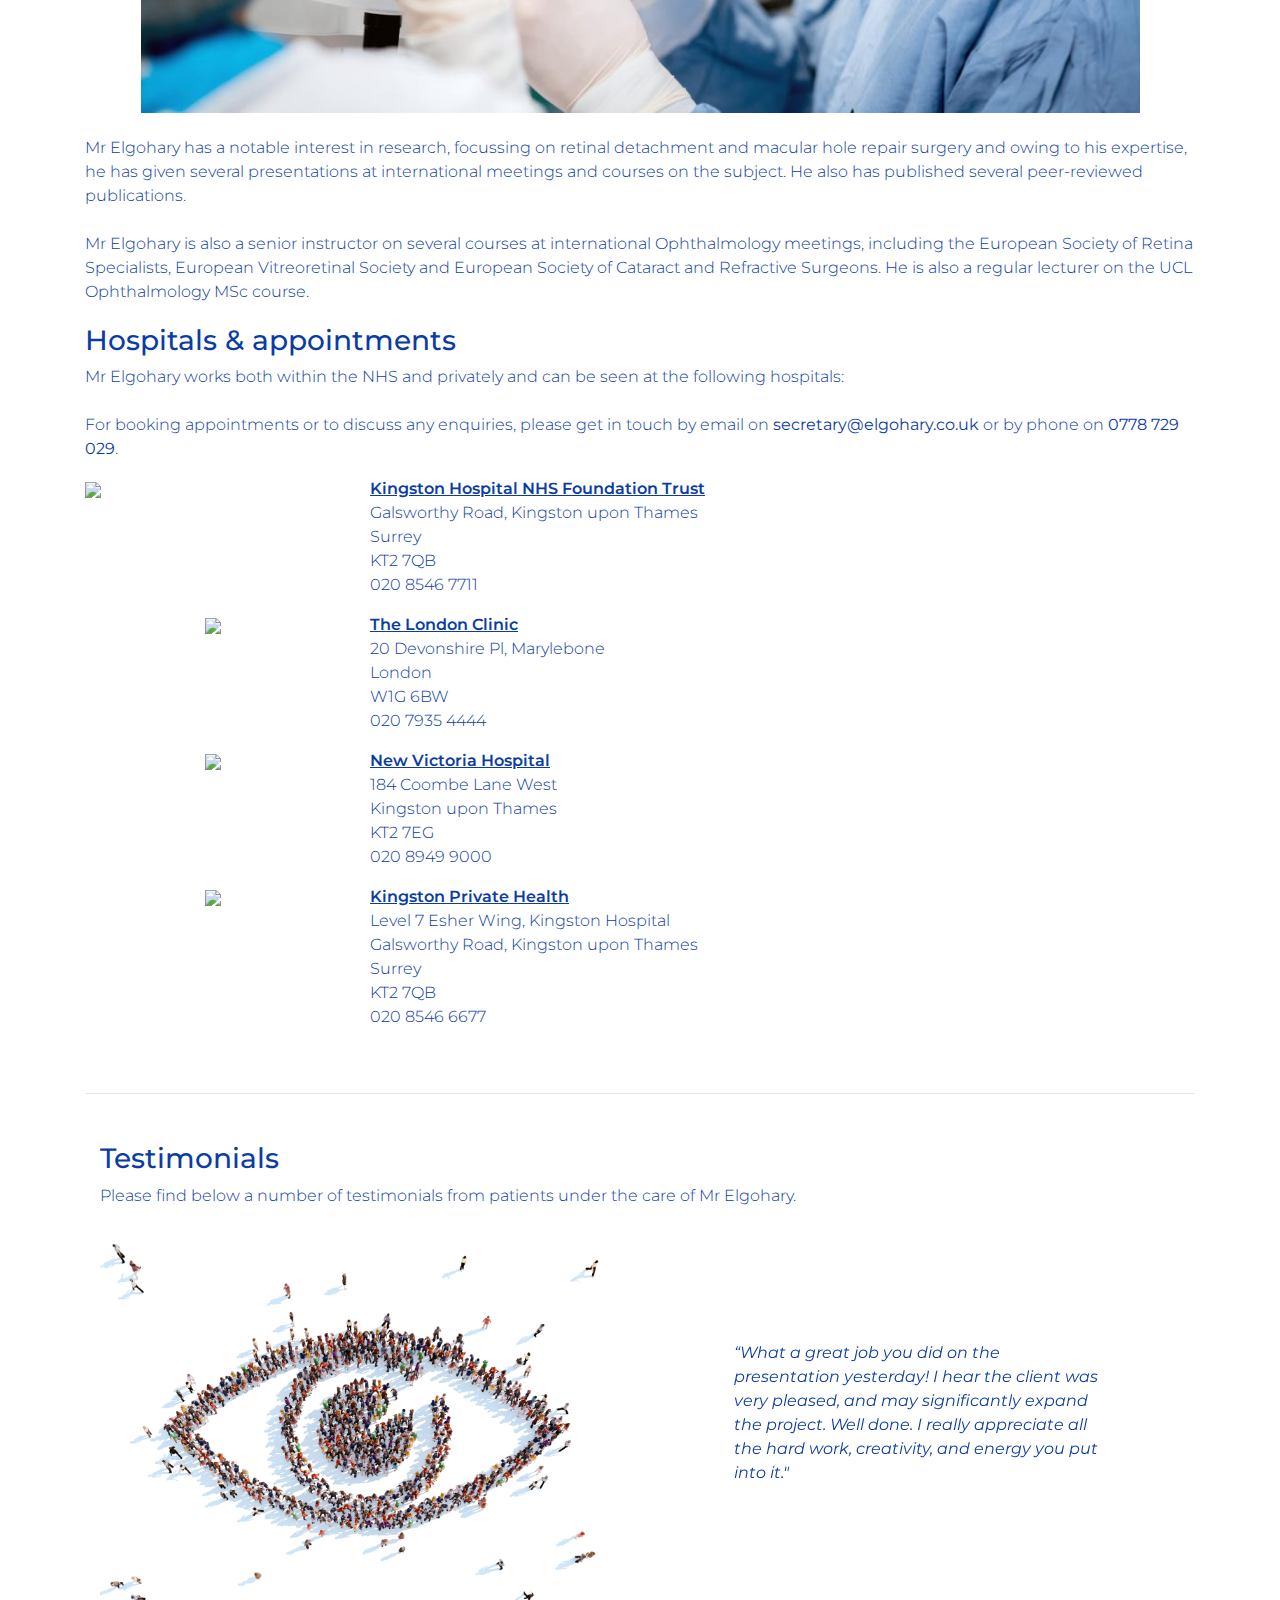
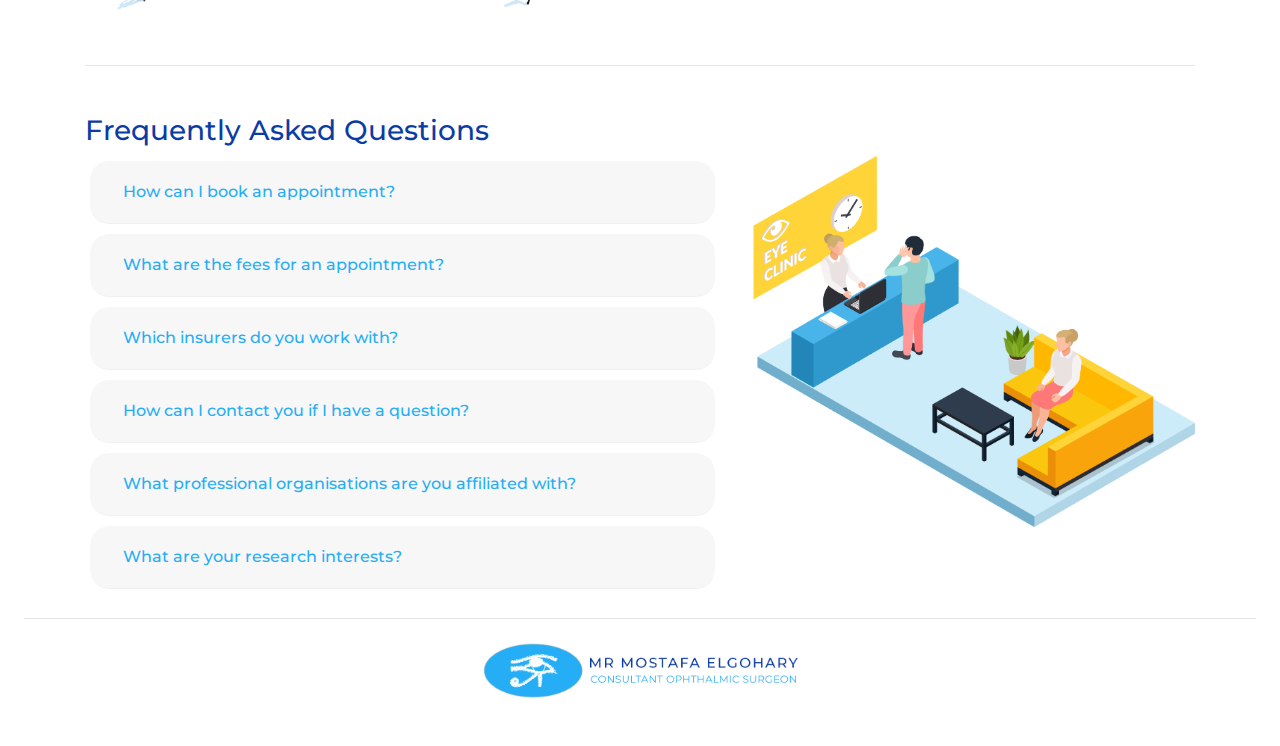
==== commit 578aad42: "Update index.html" ====
--- a/index.html
+++ b/index.html
@@ -311,21 +311,6 @@
       <div class="row">
             <div class="col-lg-7 col-sm-12">
             <div id="accordion">
-              <!-- ADDED HERE -->
-                    <div class="card">
-                          <div class="card-header" id="headingTwo">
-                            <h5 class="mb-0">
-                              <button class="btn btn-link collapsed" data-toggle="collapse" data-target="#collapseTwo" aria-expanded="false" aria-controls="collapseTwo">
-                                Collapsible Group Item #2
-                              </button>
-                            </h5>
-                          </div>
-                          <div id="collapseTwo" class="collapse" aria-labelledby="headingTwo" data-parent="#accordion">
-                            <div class="card-body">
-                              Anim pariatur cliche reprehenderit, enim eiusmod high life accusamus terry richardson ad squid. 3 wolf moon officia aute, non cupidatat skateboard dolor brunch. Food truck quinoa nesciunt laborum eiusmod. Brunch 3 wolf moon tempor, sunt aliqua put a bird on it squid single-origin coffee nulla assumenda shoreditch et. Nihil anim keffiyeh helvetica, craft beer labore wes anderson cred nesciunt sapiente ea proident. Ad vegan excepteur butcher vice lomo. Leggings occaecat craft beer farm-to-table, raw denim aesthetic synth nesciunt you probably haven't heard of them accusamus labore sustainable VHS.
-                            </div>
-                          </div>
-                    </div>
                     <!-- COLLAPSIBLE QUESTION 1 -->
                     <div class="card">
                         <div class="card-header" id="headingOne">
@@ -473,6 +458,11 @@
   </footer> -->
 
 </main>
-<script src="https://code.jquery.com/jquery-3.5.1.slim.min.js" integrity="sha384-DfXdz2htPH0lsSSs5nCTpuj/zy4C+OGpamoFVy38MVBnE+IbbVYUew+OrCXaRkfj" crossorigin="anonymous"></script>
-      <script>window.jQuery || document.write('<script src="../assets/js/vendor/jquery.slim.min.js"><\/script>')</script><script src="../assets/dist/js/bootstrap.bundle.min.js"></script>
+<script src="https://code.jquery.com/jquery-3.3.1.slim.min.js" integrity="sha384-q8i/X+965DzO0rT7abK41JStQIAqVgRVzpbzo5smXKp4YfRvH+8abtTE1Pi6jizo" crossorigin="anonymous"></script>
+<script src="https://cdnjs.cloudflare.com/ajax/libs/popper.js/1.14.6/umd/popper.min.js" integrity="sha384-wHAiFfRlMFy6i5SRaxvfOCifBUQy1xHdJ/yoi7FRNXMRBu5WHdZYu1hA6ZOblgut" crossorigin="anonymous"></script>
+<script src="https://stackpath.bootstrapcdn.com/bootstrap/4.2.1/js/bootstrap.min.js" integrity="sha384-B0UglyR+jN6CkvvICOB2joaf5I4l3gm9GU6Hc1og6Ls7i6U/mkkaduKaBhlAXv9k" crossorigin="anonymous"></script>
+  
+</body>
+<!-- <script src="https://code.jquery.com/jquery-3.5.1.slim.min.js" integrity="sha384-DfXdz2htPH0lsSSs5nCTpuj/zy4C+OGpamoFVy38MVBnE+IbbVYUew+OrCXaRkfj" crossorigin="anonymous"></script>
+      <script>window.jQuery || document.write('<script src="../assets/js/vendor/jquery.slim.min.js"><\/script>')</script><script src="../assets/dist/js/bootstrap.bundle.min.js"></script> -->
 </html>
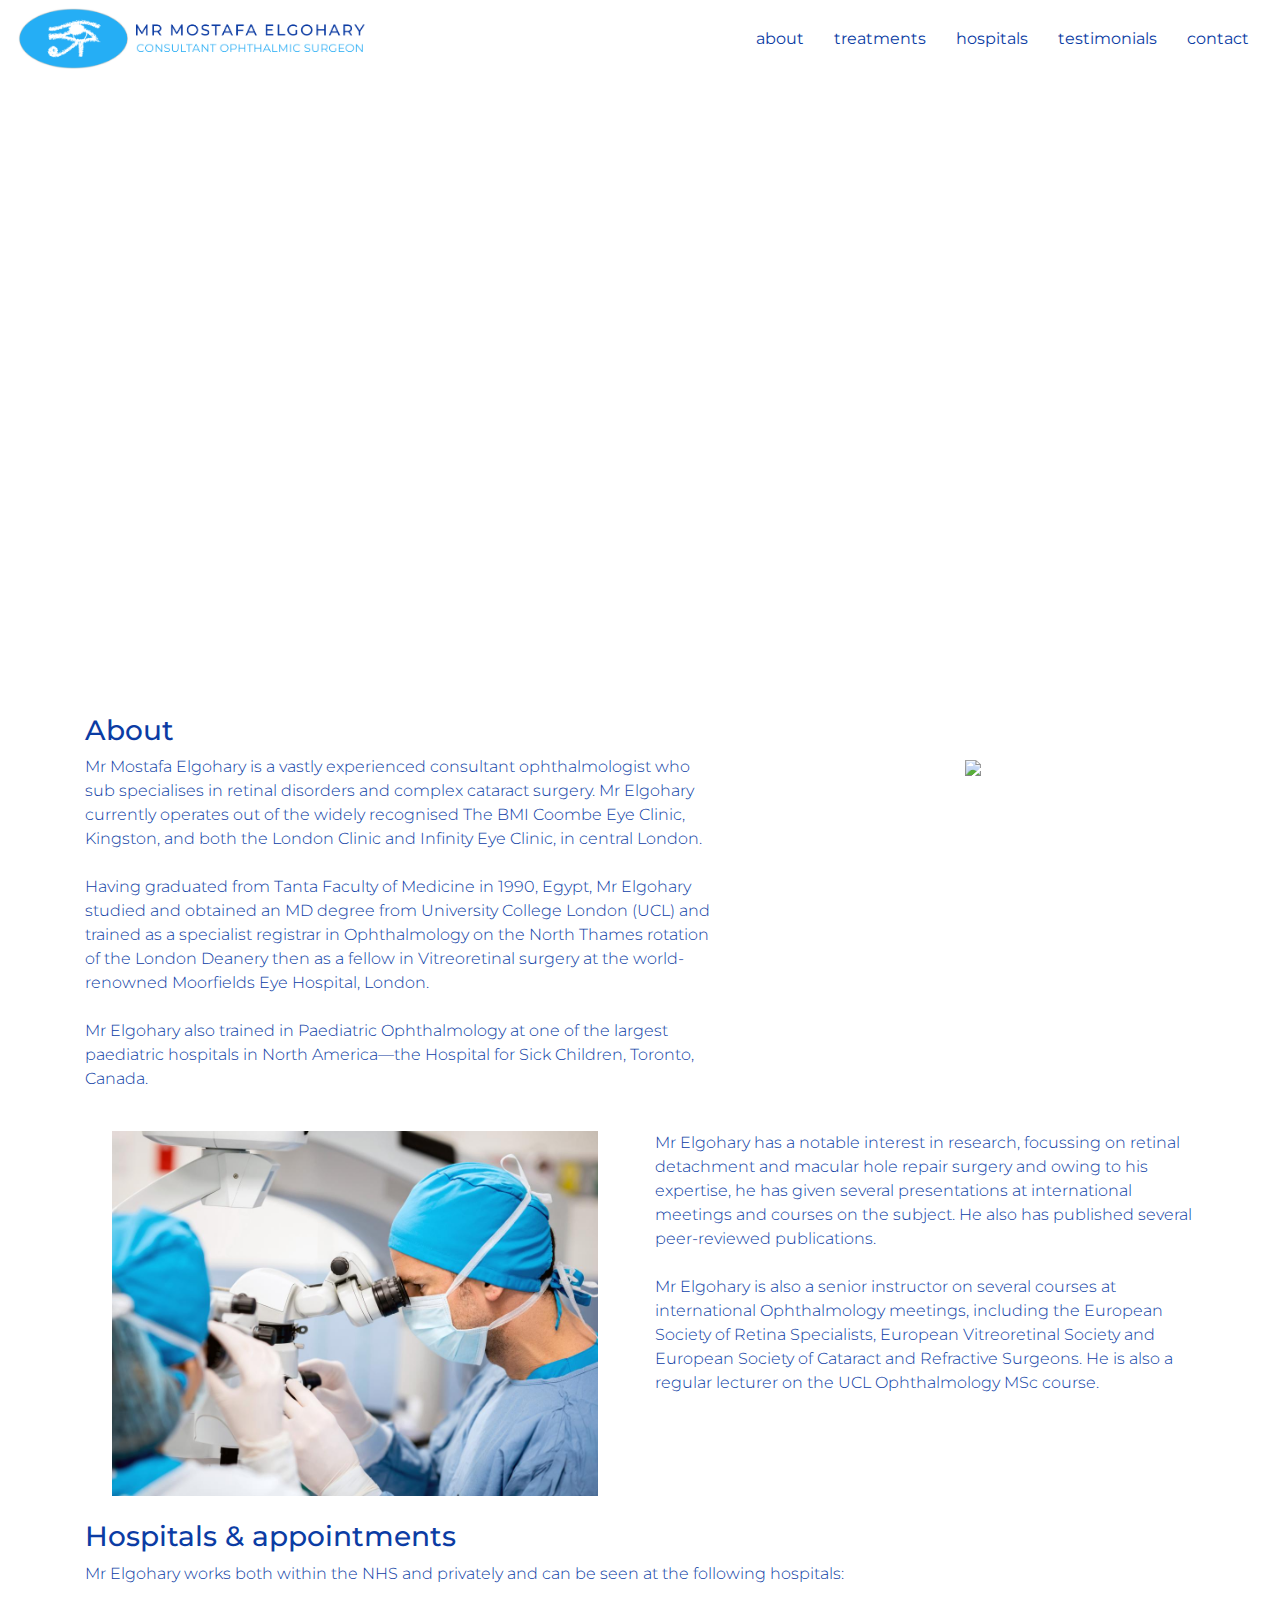
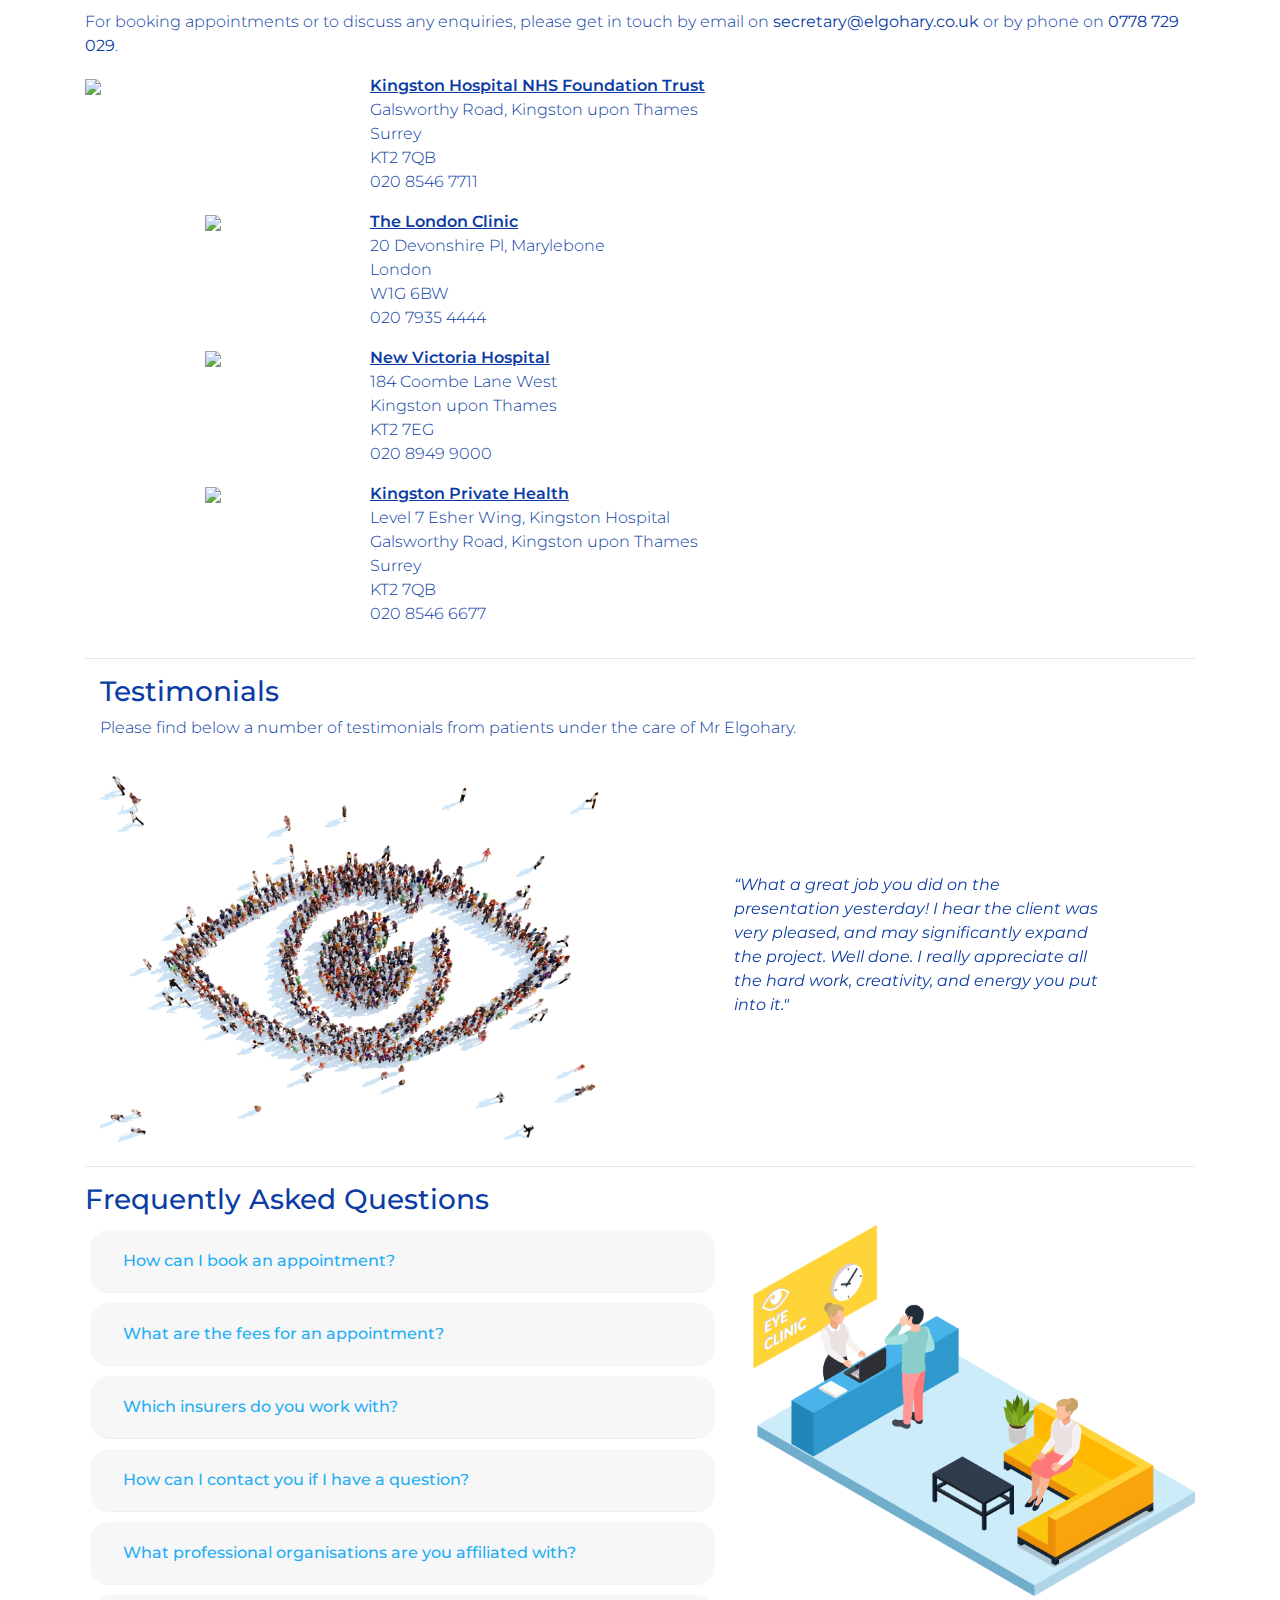
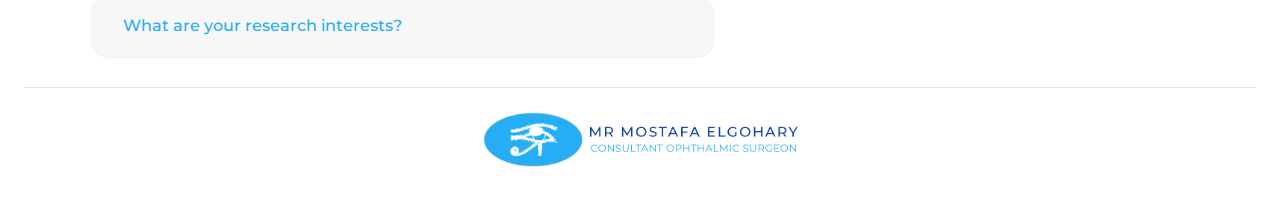
==== commit b950d7f5: "Add files via upload" ====
--- a/index.html
+++ b/index.html
@@ -32,15 +32,12 @@
       }
     </style>
     <!-- Custom styles for this template -->
-    <link href="carousel.css" rel="stylesheet">
+    <link href="css/style.css" rel="stylesheet">
 
   </head>
   <body>
     <header>
   <nav class="navbar navbar-expand-md navbar-dark fixed-top bg-white" id="mainNav">
-    <!-- <div class="container">
-
-    </div> -->
           <div id="logodiv">
               <a href="index.html"><img src="img/logo3.png" id="logo"></a>
           </div>
@@ -66,15 +63,15 @@
                       </li>
 
                       <li class="nav-item">
-                        <a class="nav-link" id="menuitems" href="#">hospitals</a>
+                        <a class="nav-link" id="menuitems" href="#hospitals">hospitals</a>
                       </li>
 
                       <li class="nav-item">
-                        <a class="nav-link" id="menuitems" href="#">testimonials</a>
+                        <a class="nav-link" id="menuitems" href="#testimonials">testimonials</a>
                       </li>
 
                       <li class="nav-item">
-                        <a class="nav-link" id="menuitems" href="#">contact</a>
+                        <a class="nav-link" id="menuitems" href="#faq">contact</a>
                       </li>
                 </ul>
             </div>
@@ -103,23 +100,31 @@
 
     <!-- ABOUT SECTION -->
 
-    <div class="container my-1">
-      <div class="row">
-            <div class="col-lg-12 col-sm-12">
-              <h3 class="font mobilefontsize">About</h3>
+    <div class="container my-1 ">
+      <h3 class="font mobilefontsize">About</h3>
+      <div class="row ">
+            <div class="col-lg-7 col-sm-12">
+
               <p class="lead font">
                 Mr Mostafa Elgohary is a vastly experienced consultant ophthalmologist who sub specialises in retinal disorders and complex cataract surgery.
                 Mr Elgohary currently operates out of the widely recognised The BMI Coombe Eye Clinic, Kingston, and both the London Clinic and Infinity Eye Clinic, in central London.
                 <br><br>Having graduated from Tanta Faculty of Medicine in 1990, Egypt, Mr Elgohary studied and obtained an MD degree from University College London (UCL) and trained as a specialist registrar in Ophthalmology on the North Thames rotation of the London Deanery then as a fellow in Vitreoretinal surgery at the world-renowned Moorfields Eye Hospital, London.
-                Mr Elgohary also trained in Paediatric Ophthalmology at one of the largest paediatric hospitals in North America—the Hospital for Sick Children, Toronto, Canada.
-              </p>
-            </div>
-
-            <div class="col-lg-12 col-sm-12 text-center">
+                <br><br>Mr Elgohary also trained in Paediatric Ophthalmology at one of the largest paediatric hospitals in North America—the Hospital for Sick Children, Toronto, Canada.
+              </p>
+            </div>
+
+            <div class="col-lg-5 col-sm-12 text-center">
+                <img src="img/profilepic.png" class="img-fluid" id="profilepic"/>
+            </div>
+      </div>
+      <br>
+      <div class="row bottom ">
+            <div class="col-lg-6 col-sm-12 text-center x">
                 <img src="img/image2.jpg" class="img-fluid" id="imagetwo"/>
             </div>
 
-            <div class="col-lg-12 col-sm-12 font">
+
+            <div class="col-lg-6 col-sm-12 font y">
               <p class="lead font">
                 Mr Elgohary has a notable interest in research, focussing on retinal detachment and macular hole repair surgery and owing to his expertise, he has given several presentations at international meetings and courses on the subject.  He also has published several peer-reviewed publications.
                 <br>
@@ -130,8 +135,7 @@
     </div>
 
     <!-- HOSPITALS SECTION -->
-    <div class="container">
-
+    <div class="container" id="hospitals">
       <div class="row">
             <div class="col-lg-12 col-sm-12">
               <h3 class="font mobilefontsize">Hospitals & appointments</h3>
@@ -234,11 +238,11 @@
       <hr class="featurette-divider">
 
 
-      <div class="container">
+      <div class="container" >
 
         <div class="row">
               <div class="col-lg-12 col-sm-12">
-                <h3 class="font mobilefontsize">Testimonials</h3>
+                <h3 class="font mobilefontsize" id="testimonials">Testimonials</h3>
                 <p class="lead font">
                   Please find below a number of testimonials from patients under the care of Mr Elgohary.
                 </p>
@@ -304,7 +308,7 @@
     <div class="container">
       <div class="row">
         <div class="col-lg-12 col-sm-12">
-          <h3 class="font mobilefontsize">Frequently Asked Questions</h3>
+          <h3 class="font mobilefontsize" id="faq">Frequently Asked Questions</h3>
         </div>
       </div>
 
@@ -443,9 +447,9 @@
                 <a href="index.html"><img src="img/logo3.png" id="logo_bottom"/></a>
               </div>
 
-              <div class="col-4" id="socialmedia_bottom">
-                  <!-- <a href="https://twitter.com/maximhorwitz" target="_blank"><i class="fa fa-twitter fa-lg" aria-hidden="true"></i></a>
-                  <a href="https://www.facebook.com/maximdhorwitz/" target="_blank"><i class="fa fa-facebook fa-lg active" aria-hidden="true"></i></a> -->
+              <div class="col-4 align-self-center" id="socialmedia_bottom">
+                  <a href="https://www.linkedin.com" target="_blank"><i class="fa fa-linkedin fa-lg" aria-hidden="true"></i></a>
+                  <a href="mailto:secretary@elgohary.co.uk" target="_blank"><i class="fa fa-envelope fa-lg active" aria-hidden="true"></i></a>
               </div>
         </div>
   </div>
@@ -459,9 +463,9 @@
 
 </main>
 <script src="https://code.jquery.com/jquery-3.3.1.slim.min.js" integrity="sha384-q8i/X+965DzO0rT7abK41JStQIAqVgRVzpbzo5smXKp4YfRvH+8abtTE1Pi6jizo" crossorigin="anonymous"></script>
-<script src="https://cdnjs.cloudflare.com/ajax/libs/popper.js/1.14.6/umd/popper.min.js" integrity="sha384-wHAiFfRlMFy6i5SRaxvfOCifBUQy1xHdJ/yoi7FRNXMRBu5WHdZYu1hA6ZOblgut" crossorigin="anonymous"></script>
-<script src="https://stackpath.bootstrapcdn.com/bootstrap/4.2.1/js/bootstrap.min.js" integrity="sha384-B0UglyR+jN6CkvvICOB2joaf5I4l3gm9GU6Hc1og6Ls7i6U/mkkaduKaBhlAXv9k" crossorigin="anonymous"></script>
-  
+    <script src="https://cdnjs.cloudflare.com/ajax/libs/popper.js/1.14.6/umd/popper.min.js" integrity="sha384-wHAiFfRlMFy6i5SRaxvfOCifBUQy1xHdJ/yoi7FRNXMRBu5WHdZYu1hA6ZOblgut" crossorigin="anonymous"></script>
+    <script src="https://stackpath.bootstrapcdn.com/bootstrap/4.2.1/js/bootstrap.min.js" integrity="sha384-B0UglyR+jN6CkvvICOB2joaf5I4l3gm9GU6Hc1og6Ls7i6U/mkkaduKaBhlAXv9k" crossorigin="anonymous"></script>
+
 </body>
 <!-- <script src="https://code.jquery.com/jquery-3.5.1.slim.min.js" integrity="sha384-DfXdz2htPH0lsSSs5nCTpuj/zy4C+OGpamoFVy38MVBnE+IbbVYUew+OrCXaRkfj" crossorigin="anonymous"></script>
       <script>window.jQuery || document.write('<script src="../assets/js/vendor/jquery.slim.min.js"><\/script>')</script><script src="../assets/dist/js/bootstrap.bundle.min.js"></script> -->
--- a/css/style.css
+++ b/css/style.css
@@ -0,0 +1,388 @@
+/* GLOBAL STYLES
+-------------------------------------------------- */
+/* Padding below the footer and lighter body text */
+
+body {
+  padding-top: 3rem;
+  padding-bottom: 3rem;
+  color: #5a5a5a;
+}
+
+#logo {
+  height:auto;
+  width:350px;
+}
+
+.navbar-dark .navbar-toggler-icon {
+  background-image: url("data:image/svg+xml,%3csvg xmlns='http://www.w3.org/2000/svg' width='30' height='30' viewBox='0 0 30 30'%3e%3cpath stroke='rgba%2811, 60, 164, 1%29' stroke-linecap='round' stroke-miterlimit='10' stroke-width='2' d='M4 7h22M4 15h22M4 23h22'/%3e%3c/svg%3e");
+}
+
+.navbar-dark .navbar-toggler {
+  border-color:#0b3ca4;
+}
+
+#menuitems {
+  color:#0b3ca4;
+  font-family: 'Montserrat', sans-serif;
+  padding-left: 15px;
+  padding-right: 15px;
+}
+
+.font {
+  color:#0b3ca4;
+  font-family: 'Montserrat', sans-serif;
+}
+
+.lead {
+  font-size: 1em;
+}
+
+.dropdown-menu {
+  margin-left:-25px;
+}
+
+.dropdown:hover>.dropdown-menu {
+  display: block;
+}
+
+.dropdown>.dropdown-toggle:active {
+  /*Without this, clicking will make it sticky*/
+    pointer-events: none;
+}
+
+.dropdown-item {
+
+  font-family: 'Montserrat',sans-serif;
+  text-align:center;
+  color:#0b3ca4;
+}
+
+.dropdown-item.active, .dropdown-item:active {
+  background-color:white;
+  text-decoration: underline;
+  color:#0b3ca4;
+
+}
+
+#mainNav a:hover {
+  color:#25aef5;
+}
+
+#welcomeimage {
+  /* width:100%; */
+  height:40rem;
+  width:auto;
+  position:relative;
+  text-align: center;
+  background-image:url('https://i.ibb.co/zxhxnvD/doctor-ophthalmology.jpg');
+  background-repeat: no-repeat;
+  background-position: center;
+  background-size: contain;
+  margin-bottom:2%;
+}
+
+#welcometext {
+  color:red;
+  margin: 0 auto;
+  padding-top:5rem;
+  padding-left:40rem;
+  padding-right:10rem;
+  font-size:1.5em;
+  font-weight: 600;
+  color:white;
+}
+
+#imagetwo {
+  width:90%;
+  height:auto;
+}
+
+#profilepic {
+  width:65%;
+}
+
+#imagethree {
+  width:100%;
+  height:auto;
+}
+
+.bottom {
+  margin-bottom: 1.5em;
+}
+
+.feedback {
+  font-style: italic;
+}
+
+.hospitalstitle {
+  text-decoration: underline;
+  font-weight:600;
+  font-family: 'Montserrat', sans-serif;
+  color:#0b3ca4;
+  margin-bottom:0px;
+}
+
+.custom-toggler.navbar-toggler {
+            border-color: red;
+        }
+
+.faqtext {
+  font-family: 'Montserrat',sans-serif;
+  color:#0b3ca4;
+  font-size:0.9em;
+}
+
+.faqquestion {
+  font-family: 'Montserrat',sans-serif;
+  color:#25aef5;
+  font-size:0.8em;
+  font-weight:500;
+}
+
+#logo_bottom {
+
+  width:80%;
+  height:auto;
+  text-align:center;
+}
+
+.card {
+  padding:5px;
+  text-align: left;
+  border-style:none!important;
+}
+
+.card-header {
+	border-radius:1.2em!important;
+	background-color: rgba(0,0,0,.03)!important;
+	border-bottom:1px solid rgba(0,0,0,.03)!important;
+}
+
+
+
+/* CUSTOMIZE THE CAROUSEL
+-------------------------------------------------- */
+
+/* Carousel base class */
+
+/* Since positioning the image, we need to help out the caption */
+.carousel-caption {
+  /* bottom: 3rem; */
+  z-index: 10;
+  color:black;
+}
+
+#imagescarousel {
+  width:100%!important;
+}
+
+.carousel-inner {
+  width:70%;
+  margin: 0 auto;
+
+}
+
+/* Declare heights because of positioning of img element */
+/* .carousel-item {
+  height: 20rem;
+
+} */
+/* .carousel-item > img {
+  position: absolute;
+  top: 0;
+  left: 0;
+  min-width: 100%;
+  height: 32rem;
+} */
+
+.fa-chevron-left {
+  color:#25aef5;
+  font-size:4em;
+}
+
+.fa-chevron-right {
+  color:#25aef5;
+  font-size:4em;
+}
+
+/* CONDITIONS PAGE CSS */
+#ctitle {
+  font-size:2em;
+  color:#0b3ca4;
+  font-family: 'Montserrat', sans-serif;
+}
+
+
+
+
+/* MARKETING CONTENT
+-------------------------------------------------- */
+
+/* Center align the text within the three columns below the carousel */
+.marketing .col-lg-4 {
+  margin-bottom: 1.5rem;
+  text-align: center;
+}
+.marketing h2 {
+  font-weight: 400;
+}
+.marketing .col-lg-4 p {
+  margin-right: .75rem;
+  margin-left: .75rem;
+}
+
+
+/* Featurettes
+------------------------- */
+
+.featurette-divider {
+  margin: 1rem 0; /* Space out the Bootstrap <hr> more */
+
+}
+
+.featurette-divider-footer {
+  margin: 1.5em; /* Space out the Bootstrap <hr> more */
+
+}
+
+/* Thin out the marketing headings */
+.featurette-heading {
+  font-weight: 300;
+  line-height: 1;
+  letter-spacing: -.05rem;
+}
+
+#socialmedia_bottom {
+  text-align:right;
+
+}
+
+.fa-linkedin {
+  padding-right:1em;
+  font-size:2em;
+  color:#25aef5;
+  vertical-align: middle;
+}
+
+.fa-envelope {
+  padding-right: 1em;
+  font-size:2em;
+  color:#25aef5;
+  vertical-align: middle;
+}
+
+
+/* RESPONSIVE CSS
+-------------------------------------------------- */
+
+@media (max-width: 822px) {
+
+#logodiv {
+  width:50%;
+  height:auto;
+}
+
+#logo {
+  width:150%;
+  height:auto;
+}
+
+#welcometext {
+  display:none;
+}
+
+#welcomeimage {
+    height:16rem;
+    width:auto;
+    position:relative;
+    text-align: center;
+    background-image:url('https://i.ibb.co/zxhxnvD/doctor-ophthalmology.jpg');
+    background-repeat: no-repeat;
+    background-position: center;
+    background-size: contain;
+    margin-bottom:2%;
+
+}
+
+.lead {
+  font-size: 0.8em;
+}
+
+.mobilefontsize {
+  font-size: 1.2em;
+}
+
+.mobilecenter {
+  text-align:center;
+}
+
+.fa-chevron-left {
+  color:#25aef5;
+  font-size:2em;
+}
+
+.fa-chevron-right {
+  color:#25aef5;
+  font-size:2em;
+}
+
+#ctitle {
+  font-size:1.2em;
+  font-weight:500;
+}
+
+.feedback {
+  font-style: italic;
+  font-size: 0.8em;
+}
+
+.faqtext {
+  font-family: 'Montserrat',sans-serif;
+  color:#0b3ca4;
+  font-size:0.8em;
+}
+
+.featurette-divider-footer {
+  display:none;
+}
+
+.featurette-divider {
+  margin: 1.5rem 0; /* Space out the Bootstrap <hr> more */
+
+}
+
+.x {
+  order: 2;
+}
+
+.y {
+  order: 1;
+}
+
+.footer {
+  display:none;
+}
+
+
+
+
+}
+
+@media (min-width: 40em) {
+  /* Bump up size of carousel content */
+  .carousel-caption p {
+    margin-bottom: 1.25rem;
+    font-size: 1.25rem;
+    line-height: 1.4;
+  }
+
+  .featurette-heading {
+    font-size: 50px;
+  }
+}
+
+@media (min-width: 62em) {
+  .featurette-heading {
+    margin-top: 7rem;
+  }
+}
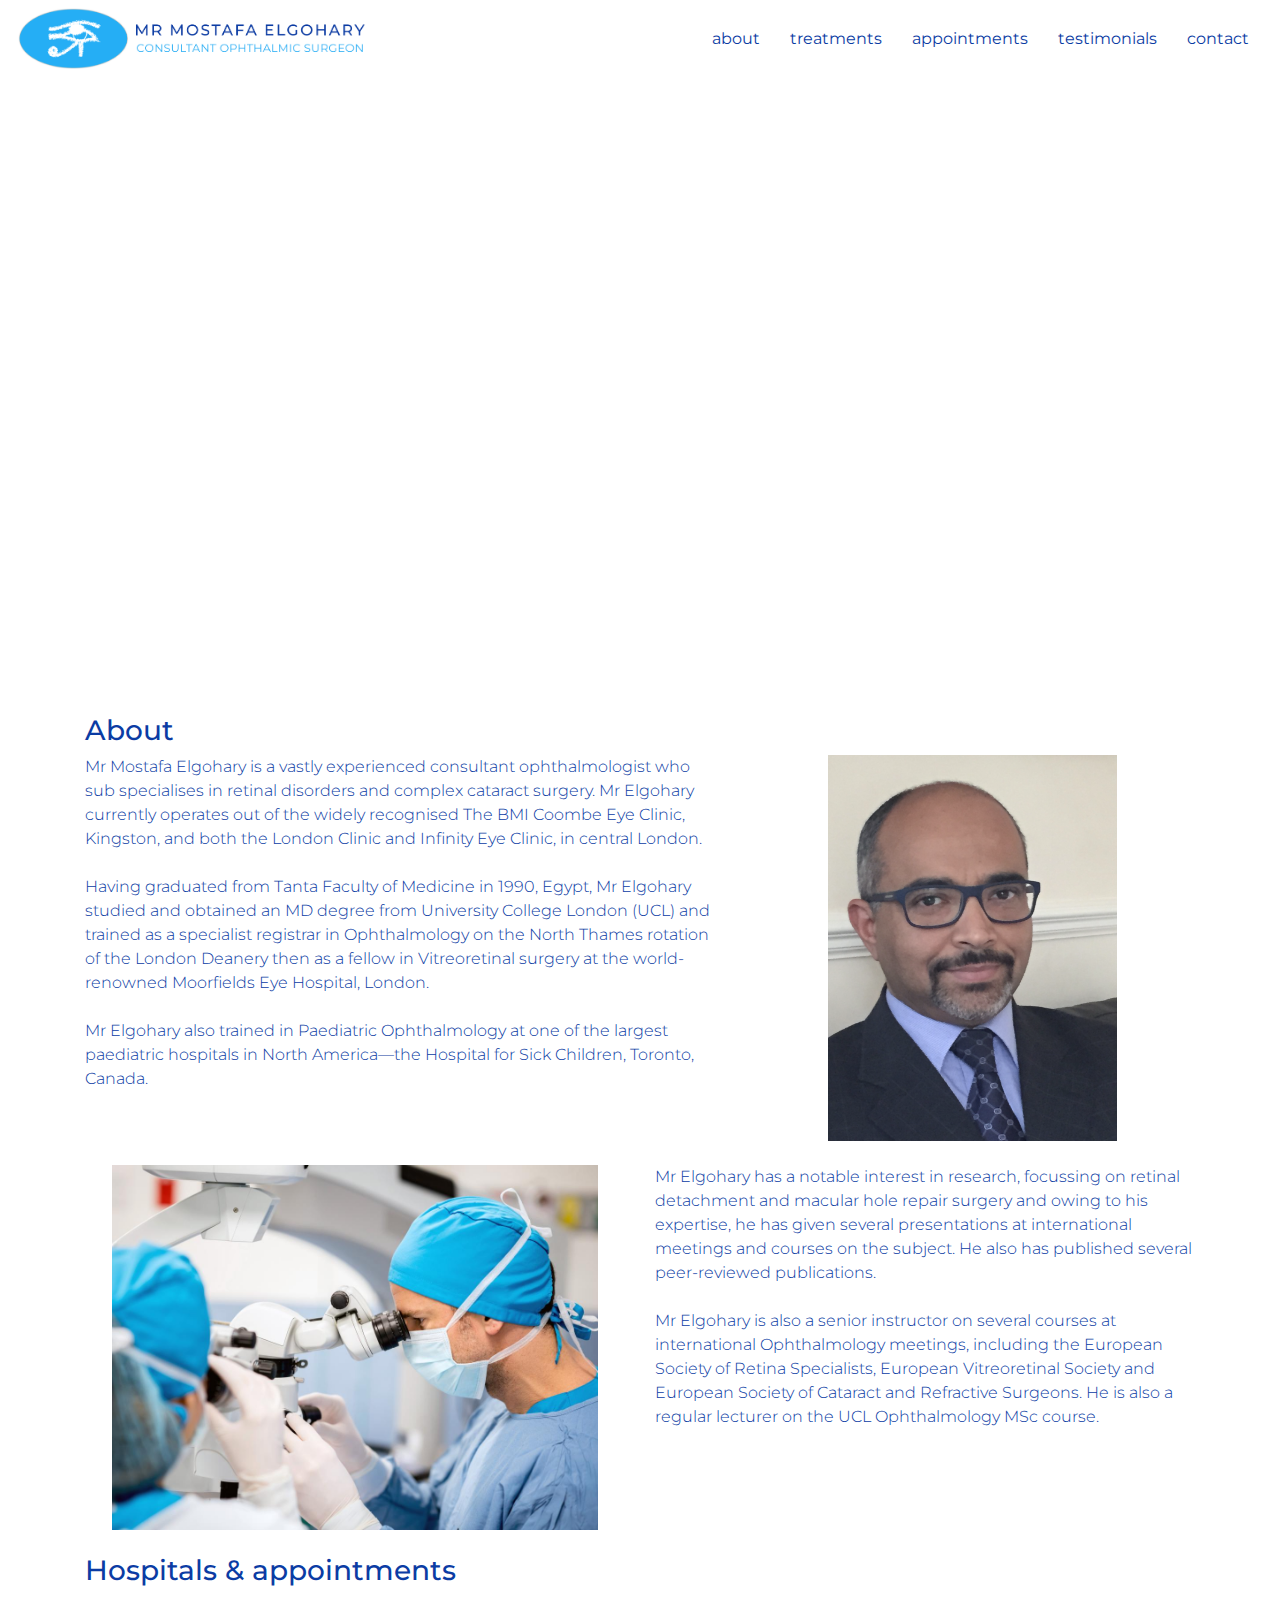
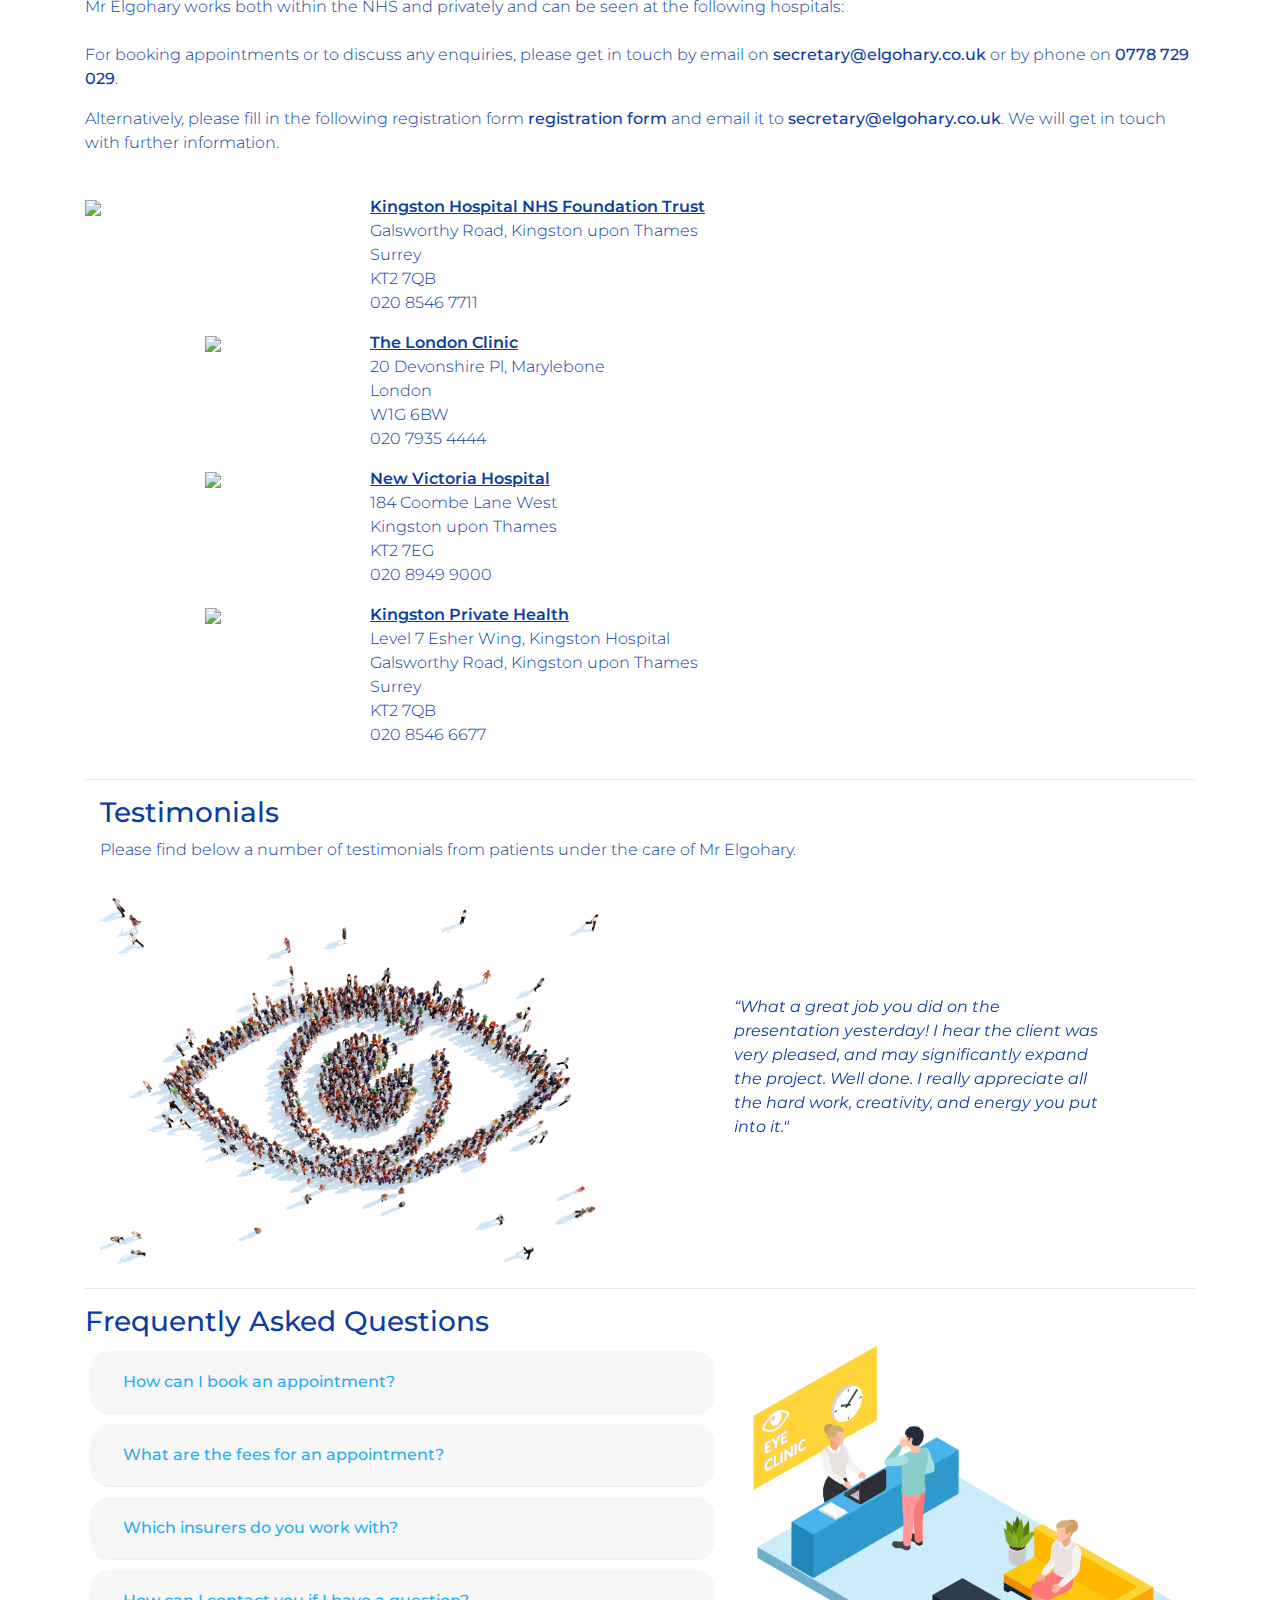
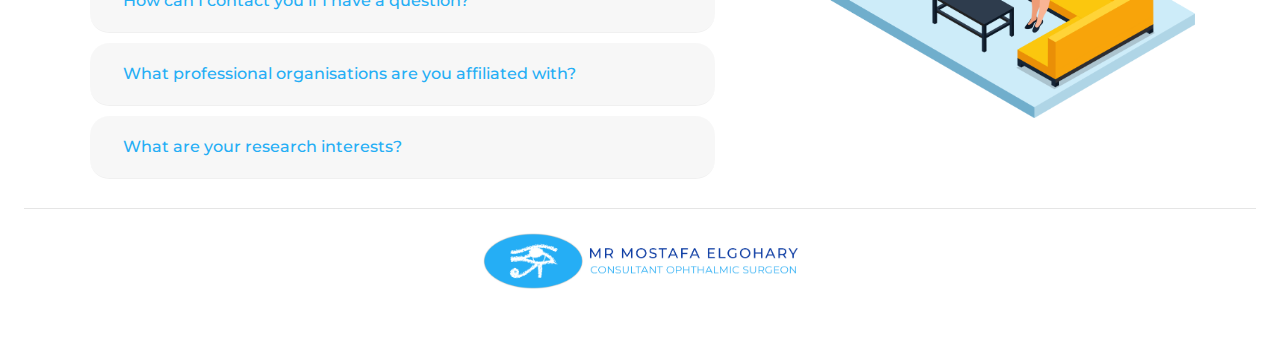
==== commit 98c3a482: "Add files via upload" ====
--- a/index.html
+++ b/index.html
@@ -63,7 +63,7 @@
                       </li>
 
                       <li class="nav-item">
-                        <a class="nav-link" id="menuitems" href="#hospitals">hospitals</a>
+                        <a class="nav-link" id="menuitems" href="#hospitals">appointments</a>
                       </li>
 
                       <li class="nav-item">
@@ -141,11 +141,15 @@
               <h3 class="font mobilefontsize">Hospitals & appointments</h3>
               <p class="lead font">
                 Mr Elgohary works both within the NHS and privately and can be seen at the following hospitals:
-
                 <br><br>
-                For booking appointments or to discuss any enquiries, please get in touch by email on <b>secretary@elgohary.co.uk</b> or by phone on <b>0778 729 029</b>.
-
-              </p>
+                For booking appointments or to discuss any enquiries, please get in touch by email on <b class="lead font" style="font-weight:500">secretary@elgohary.co.uk</b> or by phone on <b style="font-weight:500">0778 729 029</b>.
+              </p>
+              <p class="lead font">
+                    Alternatively, please fill in the following registration form
+                    <a class="lead font" style="font-weight:500" href="forms/registration_form.docx" target="_blank">registration form</a> and email it to <b class="lead font" style="font-weight:500">secretary@elgohary.co.uk</b>.
+                    We will get in touch with further information.
+              </p>
+              <br>
             </div>
       </div>
 
@@ -327,7 +331,17 @@
 
                         <div id="collapseOne" class="collapse hide" aria-labelledby="headingOne" data-parent="#accordion">
                           <div class="card-body faqtext">
-                            Anim pariatur cliche reprehenderit, enim eiusmod high life accusamus terry richardson ad squid. 3 wolf moon officia aute, non cupidatat skateboard dolor brunch. Food truck quinoa nesciunt laborum eiusmod. Brunch 3 wolf moon tempor, sunt aliqua put a bird on it squid single-origin coffee nulla assumenda shoreditch et. Nihil anim keffiyeh helvetica, craft beer labore wes anderson cred nesciunt sapiente ea proident. Ad vegan excepteur butcher vice lomo. Leggings occaecat craft beer farm-to-table, raw denim aesthetic synth nesciunt you probably haven't heard of them accusamus labore sustainable VHS.
+
+                            <p class="lead font">
+                              Mr Elgohary works both within the NHS and privately and can be seen at the following hospitals:
+                              <br><br>
+                              For booking appointments or to discuss any enquiries, please get in touch by email on <b class="lead font" style="font-weight:500">secretary@elgohary.co.uk</b> or by phone on <b style="font-weight:500">0778 729 029</b>.
+                            </p>
+                            <p class="lead font">
+                                  Alternatively, please fill in the following registration form
+                                  <a class="lead font" style="font-weight:500" href="forms/registration_form.docx" target="_blank">registration form</a> and email it to <b class="lead font" style="font-weight:500">secretary@elgohary.co.uk</b>.
+                                  We will get in touch with further information.
+                            </p>
                           </div>
                         </div>
                     </div>
@@ -378,7 +392,9 @@
 
                         <div id="collapseFour" class="collapse hide" aria-labelledby="headingFour" data-parent="#accordion">
                           <div class="card-body faqtext">
-                            Anim pariatur cliche reprehenderit, enim eiusmod high life accusamus terry richardson ad squid. 3 wolf moon officia aute, non cupidatat skateboard dolor brunch. Food truck quinoa nesciunt laborum eiusmod. Brunch 3 wolf moon tempor, sunt aliqua put a bird on it squid single-origin coffee nulla assumenda shoreditch et. Nihil anim keffiyeh helvetica, craft beer labore wes anderson cred nesciunt sapiente ea proident. Ad vegan excepteur butcher vice lomo. Leggings occaecat craft beer farm-to-table, raw denim aesthetic synth nesciunt you probably haven't heard of them accusamus labore sustainable VHS.
+                            <p class="lead font">
+                              Please get in touch by email on <b class="lead font" style="font-weight:500">secretary@elgohary.co.uk</b> or by phone on <b style="font-weight:500">0778 729 029</b>.
+                            </p>
                           </div>
                         </div>
                     </div>
@@ -395,7 +411,14 @@
 
                         <div id="collapseFive" class="collapse hide" aria-labelledby="headingFive" data-parent="#accordion">
                           <div class="card-body faqtext">
-                            Anim pariatur cliche reprehenderit, enim eiusmod high life accusamus terry richardson ad squid. 3 wolf moon officia aute, non cupidatat skateboard dolor brunch. Food truck quinoa nesciunt laborum eiusmod. Brunch 3 wolf moon tempor, sunt aliqua put a bird on it squid single-origin coffee nulla assumenda shoreditch et. Nihil anim keffiyeh helvetica, craft beer labore wes anderson cred nesciunt sapiente ea proident. Ad vegan excepteur butcher vice lomo. Leggings occaecat craft beer farm-to-table, raw denim aesthetic synth nesciunt you probably haven't heard of them accusamus labore sustainable VHS.
+                            <p class="lead font">
+                              Mr Elgohary has received two Clinical Excellence Awards for setting up and developing the Vitreoretinal Service at Kingston Hospital. His professional memberships include:</p>
+                              <ul class="font lead">
+                                  <li>British & Eire Vitreoretinal Society (BEAVRS)</li>
+                                  <li>European Society of Retinal Specialists (Euretina) </li>
+                                  <li>European Vitreoretinal Society (EVRS) </li>
+                                  <li>American Academy of Ophthalmology (AAO) </li>
+                              </ul>
                           </div>
                         </div>
                     </div>
@@ -412,7 +435,12 @@
 
                         <div id="collapseSix" class="collapse hide" aria-labelledby="headingSix" data-parent="#accordion">
                           <div class="card-body faqtext">
-                            Anim pariatur cliche reprehenderit, enim eiusmod high life accusamus terry richardson ad squid. 3 wolf moon officia aute, non cupidatat skateboard dolor brunch. Food truck quinoa nesciunt laborum eiusmod. Brunch 3 wolf moon tempor, sunt aliqua put a bird on it squid single-origin coffee nulla assumenda shoreditch et. Nihil anim keffiyeh helvetica, craft beer labore wes anderson cred nesciunt sapiente ea proident. Ad vegan excepteur butcher vice lomo. Leggings occaecat craft beer farm-to-table, raw denim aesthetic synth nesciunt you probably haven't heard of them accusamus labore sustainable VHS.
+                            <p class="lead font">
+                              Mr Elgohary has research interests covering the treatment of submacular haemorrhage in age-related macular degeneration, lens implants in aphasic patients and
+                              risk factors for recurrence of retinal detachment. His work and publications on these topics can be found here:
+                              <br><br>
+                              <a href="https://pubmed.ncbi.nlm.nih.gov/?term=Elgohary%20M%20AND%20Eye&sort=date" target="_blank">https://pubmed.ncbi.nlm.nih.gov/?term=Elgohary%20M%20AND%20Eye&sort=date</a>
+                            </p>
                           </div>
                         </div>
                     </div>
